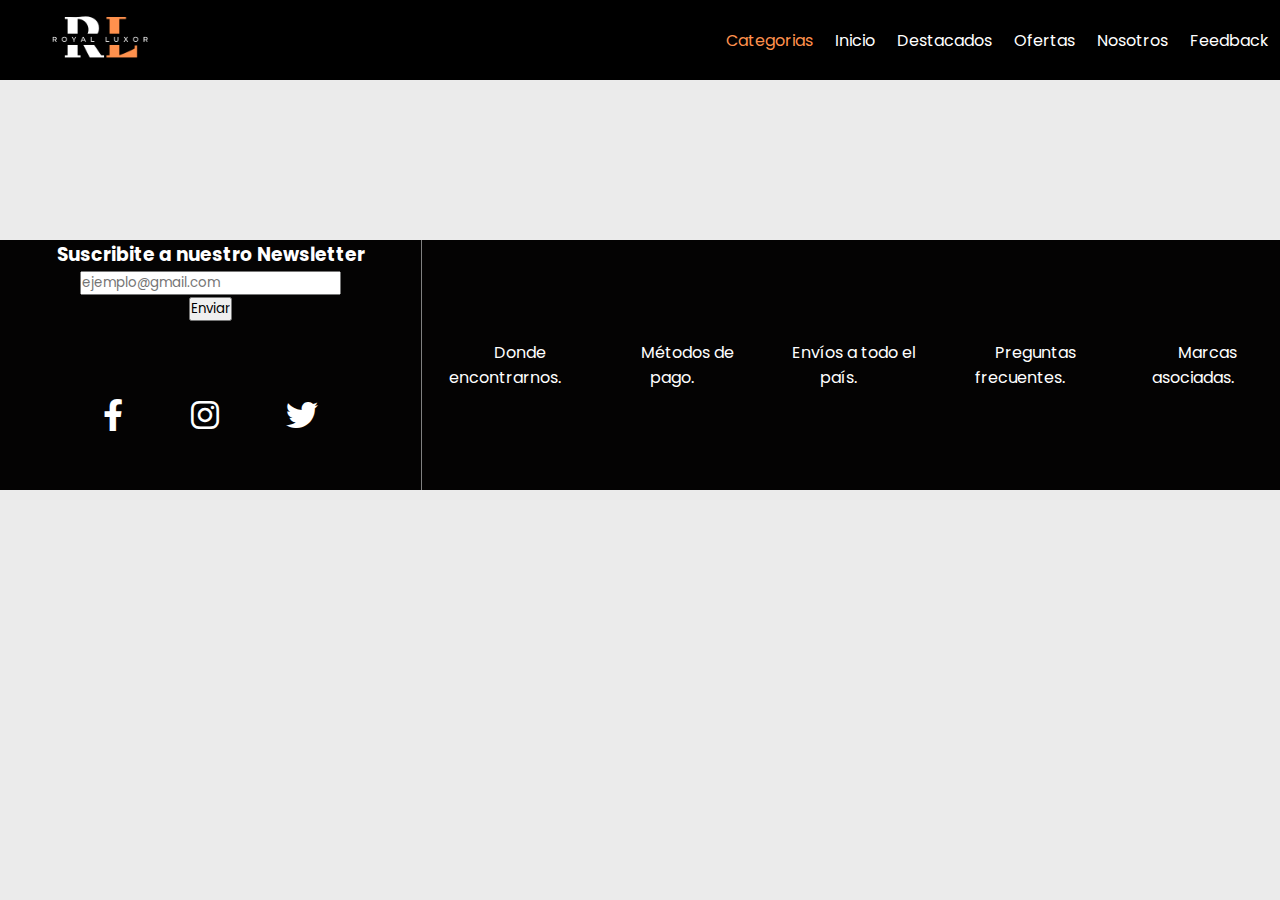
==== secciones/destacados.html @ 0d9951fa "Primer commit" ====
<!DOCTYPE html>
<html lang="en">

<head>
    <meta charset="UTF-8">
    <meta http-equiv="X-UA-Compatible" content="IE=edge">
    <meta name="viewport" content="width=device-width, initial-scale=1.0">
    <title>Document</title>
    <link rel="stylesheet" href="../estilos/style.css">
    <link rel="stylesheet" href="../fontawesome-free-6.1.1-web/css/all.css">
</head>

<body>
    <div class="grid-container">
        <header class="header">
            <figure>
                <img src="../img/logo.png" alt="logoNav">
            </figure>
            <nav>
                <ul>
                    <li>
                        <a class="categorias" href="#">Categorias</a>
                    <li>
                        <a href="../index.html">Inicio</a>
                    </li>
                    <li>
                        <a href="../secciones/destacados.html">Destacados</a>
                    </li>
                    <li>
                        <a href="../secciones/ofertas.html">Ofertas</a>
                    </li>
                    <li>
                        <a href="../secciones/nosotros.html">Nosotros</a>
                    </li>
                    <li>
                        <a href="../secciones/feedback.html">Feedback</a>
                    </li>
                </ul>
            </nav>
        </header>

        <main class="mainDestacados">
            <!-- <div class="containerDestacados">
                <div class="galeriaDestacados">
                    <div class="imagenDestacados1"></div>
                    <div class="imagenDestacados2"></div>
                    <div class="imagenDestacados3"></div>
                    <div class="imagenDestacados4"></div>
                    <div class="imagenDestacados5"></div>
                    <div class="imagenDestacados6"></div>
                    <div class="imagenDestacados7"></div>
                    <div class="imagenDestacados8"></div>
                    <div class="imagenDestacados9"></div>
                </div>
            </div> -->
        </main>

        <footer class="footer">
            <div class="newsletter">
                <h3>Suscribite a nuestro Newsletter</h3>
                <form action="#">
                    <label for="email">
                        <input type="email" placeholder="ejemplo@gmail.com" name="email"><br>
                        <input type="submit" value="Enviar">
                    </label>
                </form>


                <ul class="iconosFooter">
                    <a href=""><i class="fa-brands fa-facebook-f fa-2x"></i></a>
                    <a href=""><i class="fa-brands fa-instagram fa-2x"></i></a>
                    <a href=""><i class="fa-brands fa-twitter fa-2x"></i></a>
                </ul>
            </div>

            <ul>
                <li><a href="../secciones/nosotros.html">Donde encontrarnos.</a></li>
                <li><a href="">Métodos de pago.</a></li>
                <li><a href="">Envíos a todo el país.</a></li>
                <li><a href="">Preguntas frecuentes.</a></li>
                <li><a href="">Marcas asociadas.</a></li>
            </ul>
        </footer>
    </div>

</body>

</html>
---- estilos/style.css ----
@import url('https://fonts.googleapis.com/css2?family=Poppins:wght@200&display=swap');
@import url('https://fonts.googleapis.com/css2?family=Righteous&family=Roboto+Mono:ital,wght@1,100&family=Source+Sans+Pro:wght@300&display=swap');

:root{
    --colorNaranja: rgba(255,145,77,255);
}

*{
    padding: 0;
    margin: 0;
    box-sizing: border-box;
    font-family: 'Poppins', sans-serif;
}

body{
    background-color:#ebebeb;
}

.grid-container{
    display: grid;
    grid-template-columns: 1fr 1fr 1fr; 
    grid-template-rows: 0.4fr auto 0.5fr;
    grid-template-areas: 
    "header header header"
    "main main main"
    "footer footer footer"
    ;
}

/* ------------------- BARRA DE NAVEGACION -------------------*/

.header{
    grid-area: header;
    display: flex;
    justify-content: space-between;
    align-items: center;
    background-color: black;
    height: 80px;
    width: 100%;
    top: 0;
    position: sticky;
}

.header figure img{
    width: 200px;
    height: 200px;
}

.header nav ul{
    display: flex;
    list-style: none;
}

.header nav ul li{
    position: relative;
}

.header nav ul li::before{
    content: "";
    height: 3px;
    width: 0%;
    background: rgba(255,145,77,255);
    position: absolute;
    left: 0;
    bottom: -8px;
    transition: 0.4s ease-out;
}

.header nav ul li:hover::before{
    width: 100%;
}

.header nav ul li a{
    text-decoration: none;
    border: 1px solid black;
    color: white;
    margin: 10px;
}

.header nav ul li .categorias{
    color: var(--colorNaranja);
}

/* ------------------- BODY ------------------- */
/* -----INDEX----- */
.main{
    grid-area: main;
}

.portada{
    background-image: linear-gradient(rgba(255,255,255,0.20), rgba(0,0,0,0.500)), url(../img/portada.jpg);
    width: 100%;
    height: 90vh;
    flex-wrap: nowrap;
    background-position: bottom;
    background-repeat: no-repeat; 
    display: flex;
    flex-direction: column;
    justify-content: center;
    align-items: center;
}

.portada h1{
    display: flex;
    color: white;
    font-family: 'Source Sans Pro', sans-serif;
    font-size: 80px;
}

.portada .textoArriba{
    color: var(--colorNaranja);
}

.portada .textoAbajo{
    color: white;
}

.portada a{
    text-decoration: none;
    color: white;
    text-align: center;
    padding: 5px;
    background-color: rgba(255,145,77,255);
    margin-top: 10px;
    transition: 0.5s;
}
.portada a:hover{
    transform: scale(0.93);
}

.rebajas{
    display: flex;
    justify-content: space-evenly;
    align-items: center;
    width: 100%;
    flex-wrap: wrap;
    padding-top: 3%;
    padding-bottom: 3%;
}

.rebajas > div{
    display: flex;
    flex-direction: column;
    justify-content: center;
    align-items: flex-start;
    background-size: cover;
    background-repeat: no-repeat;
    background-position: center;
    width: 600px;
    height: 300px;
    padding-left: 3%;
    border-style: ridge;
}

.rebajas .cajones{
    background-image: linear-gradient(rgba(255,255,255,0.01), rgba(0,0,0,0.500)), url(../img/cajon.jpg);
    background-size: cover;
}

.rebajas .mesas{
    background-image: linear-gradient(rgba(255,255,255,0.01), rgba(0,0,0,0.500)), url(../img/mesa.webp);
    background-size: cover;
}

.rebajas h2{
    color: white;
    font-family: 'Source Sans Pro', sans-serif;
    font-size: 30px;
}

.rebajas a{
    text-decoration: none;
    font-size: 15px;
    color: white;
    position: bottom;
    padding: 3px;
    background-color: var(--colorNaranja);
    margin-top: 10px;
    transition: 0.5s;
}

.rebajas a:hover{
    transform: scale(0.93);
}

.carruselIngresados{
    padding-top: 20px;
    display: flex;
    justify-content: center;
    flex-flow: wrap;
}

.carruselIngresados > div{
    flex-wrap: wrap;
    width: 300px;
    height: 250px;
    background-size:contain;
    background-repeat: no-repeat;
    background-position: center;
    background-color: white;
    border: 0.5px solid white;
    margin: 5px;
    border-radius: 5px;
    box-shadow: 0px 0px 5px 0.5px ghostwhite;
    padding: 2px;
}

.recienIngresados h2{
    color: gray;
    font-family: 'Source Sans Pro', sans-serif;
    margin-left: 4px;
}

.carruselIngresados .item-carrusel-1{
    background-image: url("../img/carruselRecienIngresados/reloj.jpg");
}

.carruselIngresados .item-carrusel-2{
    background-image: url("../img/carruselRecienIngresados/silla\ minimalista.jpg");
}

.carruselIngresados .item-carrusel-3{
    background-image: url("../img/carruselRecienIngresados/sillon\ individual.jpg");
}

.carruselIngresados .item-carrusel-4{
    background-image: url("../img/carruselRecienIngresados/set\ mesa.webp");
}

/* -----DESTACADOS----- */

.mainDestacados{
    grid-area: main;
}

.containerDestacados{
    width: 100%;
    max-width: 100%;
    margin: auto;
    margin-top: 60px;
    margin-bottom: 60px;
    display: grid;
    grid-template-columns: repeat(3, 1fr);
    grid-template-rows: 500px 500px 500px;
    grid-gap: 20px;
}

.containerDestacados .galeriaDestacados div{
    width: 100%;
    height: 100%;
    background-size:contain;
    background-repeat: no-repeat;
    background-position: center;
}

.imagenDestacados1{
    background-image: url("../img/imagenesDestacados/683765007622_1.png");
}
.imagenDestacados2{
    background-image: url("../img/imagenesDestacados/aparador.jpg");
}
.imagenDestacados3{
    background-image: url("../img/imagenesDestacados/biblioteca.jpg");
}
.imagenDestacados4{
    background-image: url("../img/imagenesDestacados/cajonesMinimalistas.jpg");
}
.imagenDestacados5{
    background-image: url("../img/imagenesDestacados/mesaFlotante.jpg");
}
.imagenDestacados6{
    background-image: url("../img/imagenesDestacados/mesita.jpg");
}
.imagenDestacados7{
    background-image: url("../img/imagenesDestacados/mueblesBlanco.jpg");
}
.imagenDestacados8{
    background-image: url("../img/imagenesDestacados/repisas.jpg");
}
.imagenDestacados9{
    background-image: url("../img/imagenesDestacados/muebleBlancoMinimal.jpg");
}


/* ------------------- FOOTER ------------------- */
.footer{
    grid-area: footer;
    display: flex;
    justify-content: space-between;
    text-align: center;
    width: 100%;
    bottom: 100;
    height: 250px;
    margin-top: 100px;
}

.footer ul{
    display: flex;
    list-style: none;
}

.footer ul li a{
    text-decoration: none;
    padding: 15px;
}

.footer h3{
    color: white;
}

.footer .newsletter{
    display: flex;
    flex-direction: column;
    align-items: center;
    background-color: #040303;
    width: 33%;
    border-right: 1px solid grey;
}

.footer ul{
    display: flex;
    justify-content: start;
    align-items: center;
    list-style: none;
    background-color: #040303;
    width: 67%;
    height: 100%;
}

.footer ul li a{
    text-decoration: none;
    color: white;
}

.footer .iconosFooter {
    padding-top: 5%;
    display: flex;
    justify-content: space-around;
    align-items: center;
}

.footer .iconosFooter i{
    text-decoration: none;
    list-style: none;
    color: white;
}

.footer .iconosFooter i:hover{
    color: var(--colorNaranja);
    transition: 0.5s ease-out;
}

.carruselIngresados > div:hover{
    box-shadow: 0 0 10px rgba(0 , 0, 0, 0.20);
}

/* ------------------- MEDIA QUERIES ------------------- */

@media screen and (max-width:816px) {
    
    .header{
        flex-direction: column;
        align-items: center;
        height: auto;
        position: relative;
    }

    .header nav ul{
        flex-direction: column;
    }

    .header nav ul li{
        display: flex;
        width: 100vw;
    }

    .header figure img{
        width: 190px;
        height: 190px;
    }

    .header nav ul li a{
        padding: 2px;
        background-color:rgba(255,145,77,255);
        width: 100%;
        text-align: center;
        border-radius: 15px;
    }
    .header nav ul li a:active{
        transform: scale(0.97);
    }

    .header nav ul li .categorias{
        background-color: white;
        color: black;
    }

    .portada h1{
        font-size: 60px;
    }

    .rebajas{
        display: flex;
        flex-direction: column;
        align-items: center;
    }

    .rebajas > div{
        width: 400px;
        height: 200px;
    }

    .rebajas h2{
        font-size: 20px;
    }

    .rebajas a{
        font-size: 10px;
    }

    .recienIngresados h2{
        font-size: 25px;
    }

    .carruselIngresados > div{
        padding-bottom: 2px;
        display: flex;
        width: 250px;
        height: 200px;
    }

    .footer{
        flex-direction: column;
        justify-content: center;
        height: auto;
    }

    .footer ul{
        padding-top: 1%;
        flex-direction: column;
        justify-content: center;
        width: 100%;
    }

    .footer ul li{
        display: flex;
    }

    .footer .newsletter{
        padding-top: 1%;
        width: auto;
    }

    .footer .iconosFooter {
        flex-direction: row;
        width: 40%;
        align-items: center;
        padding-top: 2%;
        padding-bottom: 3%;
    }
 }


 @media screen and (max-width:620px) {
     .galeriaDestacados{
        padding-top: 5px;
        width: 100%;
     }

    .galeriaDestacados > div{
        width: 250px;
        height: 250px;
    }
 }


 @media screen and (max-width:480px){
    .portada h1{
        font-size: 40px;
    }

    .rebajas > div{
        width: 350px;
        height: 175px;
    }
}


@media screen and (max-width:417px){
    .portada .textoAbajo{
        text-align: center;
    }
}
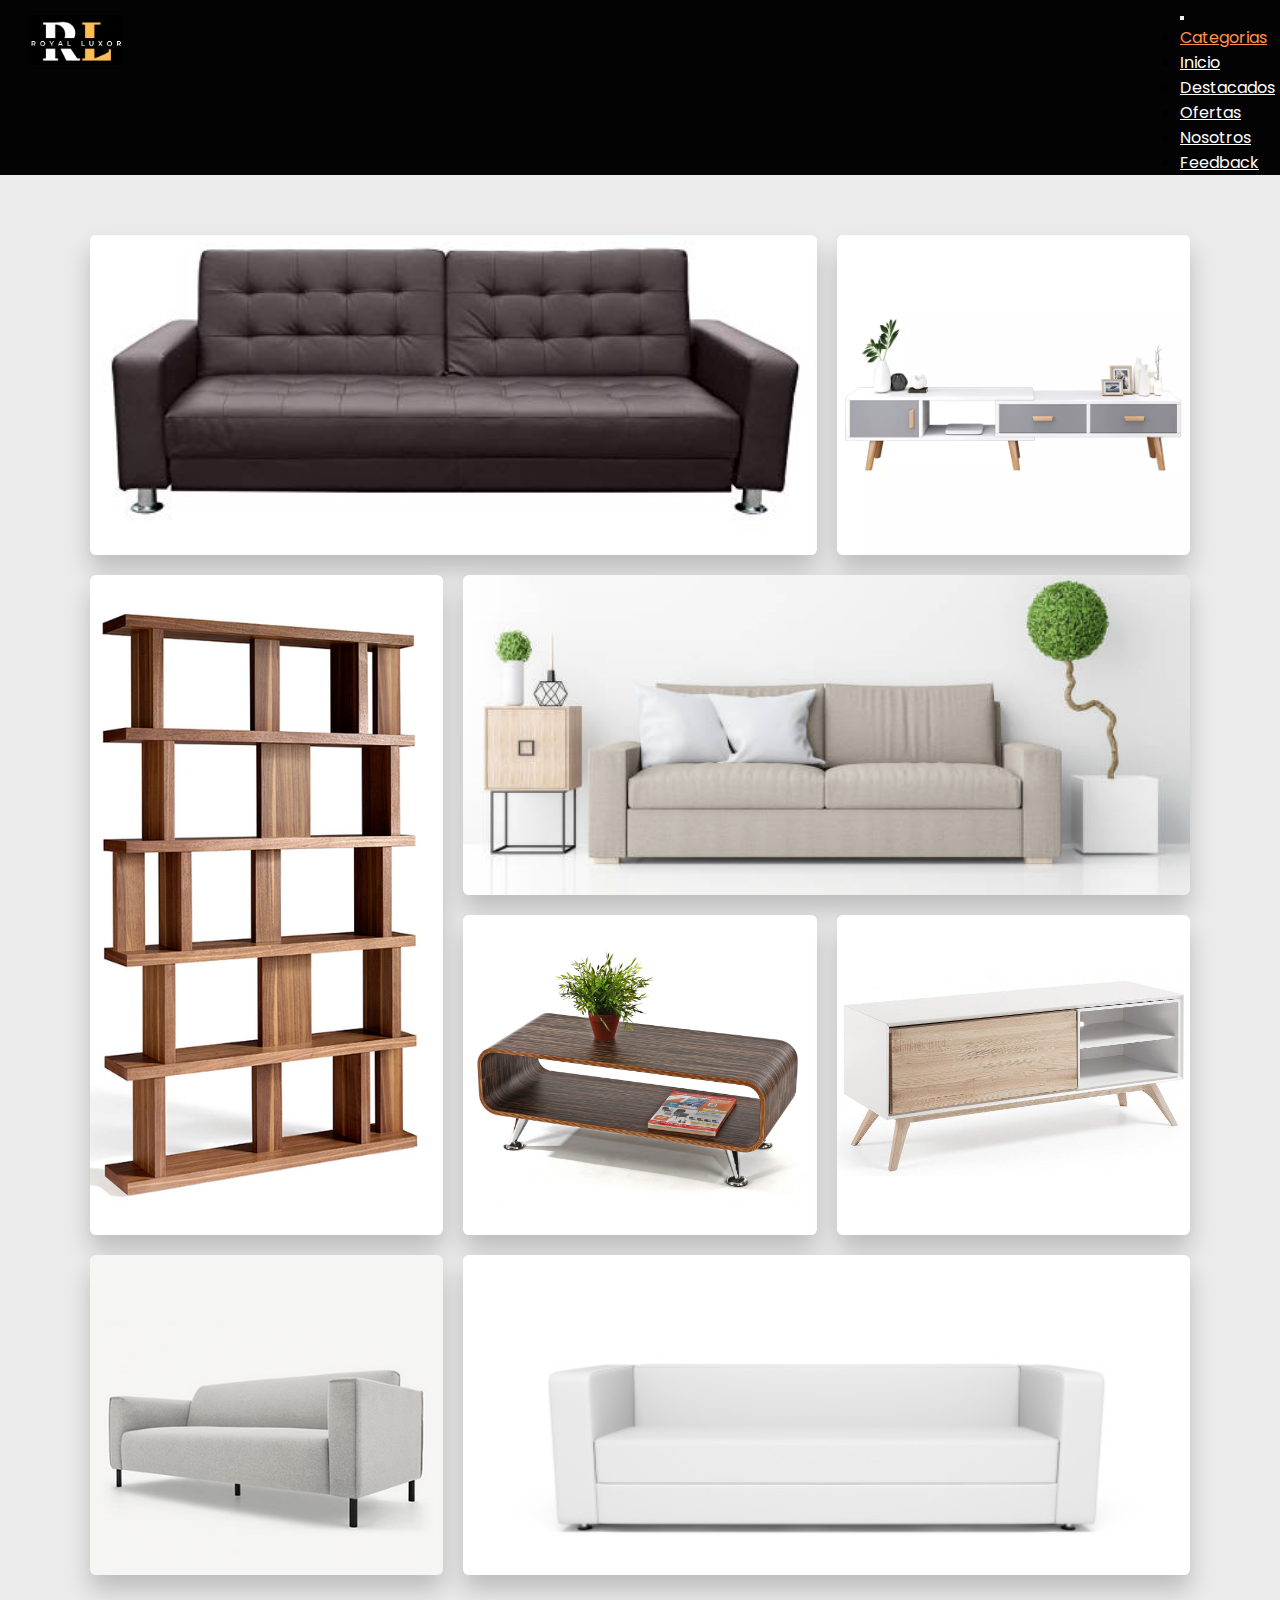
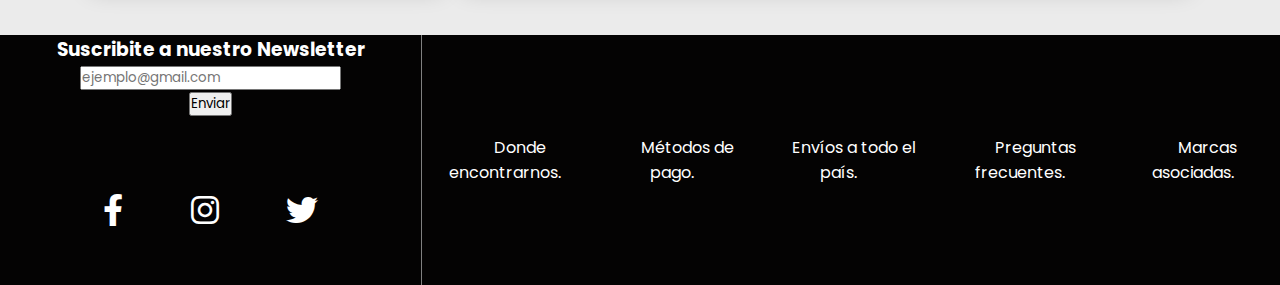
==== commit 315db561: "aplicando boostrap y mas" ====
--- a/secciones/destacados.html
+++ b/secciones/destacados.html
@@ -6,6 +6,7 @@
     <meta http-equiv="X-UA-Compatible" content="IE=edge">
     <meta name="viewport" content="width=device-width, initial-scale=1.0">
     <title>Document</title>
+    <link href="https://cdn.jsdelivr.net/npm/bootstrap@5.2.0-beta1/dist/css/bootstrap.min.css" rel="stylesheet" integrity="sha384-0evHe/X+R7YkIZDRvuzKMRqM+OrBnVFBL6DOitfPri4tjfHxaWutUpFmBp4vmVor" crossorigin="anonymous">
     <link rel="stylesheet" href="../estilos/style.css">
     <link rel="stylesheet" href="../fontawesome-free-6.1.1-web/css/all.css">
 </head>
@@ -13,46 +14,84 @@
 <body>
     <div class="grid-container">
         <header class="header">
-            <figure>
-                <img src="../img/logo.png" alt="logoNav">
-            </figure>
-            <nav>
-                <ul>
-                    <li>
-                        <a class="categorias" href="#">Categorias</a>
-                    <li>
-                        <a href="../index.html">Inicio</a>
-                    </li>
-                    <li>
-                        <a href="../secciones/destacados.html">Destacados</a>
-                    </li>
-                    <li>
-                        <a href="../secciones/ofertas.html">Ofertas</a>
-                    </li>
-                    <li>
-                        <a href="../secciones/nosotros.html">Nosotros</a>
-                    </li>
-                    <li>
-                        <a href="../secciones/feedback.html">Feedback</a>
-                    </li>
-                </ul>
-            </nav>
+            <a href="../index.html">
+                <img src="../img/logoSobreNegro.png" alt="">
+                </a>
+                <nav class="navbar navbar-expand-lg">
+                    <div class="container-fluid">
+                      <button class="navbar-toggler bg-light" id="boton" type="button" data-bs-toggle="collapse" data-bs-target="#navbarNav" aria-controls="navbarNav" aria-expanded="false" aria-label="Toggle navigation">
+                        <span class="navbar-toggler-icon"></span>
+                      </button>
+                      <div class="collapse navbar-collapse" id="navbarNav">
+                        <ul class="navbar-nav">
+                          <li class="nav-item">
+                            <a class="nav-link active" id="link-a-navbar-categorias" aria-current="page" href="#">Categorias</a>
+                          </li>
+                          <li class="nav-item">
+                            <a class="nav-link active" id="link-a-navbar" aria-current="page" href="../index.html">Inicio</a>
+                          </li>
+                          <li class="nav-item">
+                            <a class="nav-link active" id="link-a-navbar" aria-current="page" href="destacados.html">Destacados</a>
+                          </li>
+                          <li class="nav-item">
+                            <a class="nav-link active" id="link-a-navbar" aria-current="page" href="ofertas.html">Ofertas</a>
+                          </li>
+                          <li class="nav-item">
+                            <a class="nav-link active" id="link-a-navbar" aria-current="page" href="nosotros.html">Nosotros</a>
+                          </li>
+                          <li class="nav-item">
+                            <a class="nav-link active" id="link-a-navbar" aria-current="page" href="feedback.html">Feedback</a>
+                          </li>
+                        </ul>
+                      </div>
+                    </div>
+                  </nav>
         </header>
 
         <main class="mainDestacados">
-            <!-- <div class="containerDestacados">
-                <div class="galeriaDestacados">
-                    <div class="imagenDestacados1"></div>
-                    <div class="imagenDestacados2"></div>
-                    <div class="imagenDestacados3"></div>
-                    <div class="imagenDestacados4"></div>
-                    <div class="imagenDestacados5"></div>
-                    <div class="imagenDestacados6"></div>
-                    <div class="imagenDestacados7"></div>
-                    <div class="imagenDestacados8"></div>
-                    <div class="imagenDestacados9"></div>
+            <div class="container-main-destacados">
+                <div class="box-img-destacados">
+                        <figure class="destacados-imagen1">
+                            <img src="../img/galeriaDestacadosGrid/sillon-cuero" alt="img-galeria">
+                        </figure>
                 </div>
-            </div> -->
+                <div class="box-img-destacados">
+                        <figure class="destacados-imagen2">
+                            <img src="../img/galeriaDestacadosGrid/mesa-3-cajones.webp" alt="img-galeria">
+                        </figure>
+                </div>
+                <div class="box-img-destacados">
+                        <figure class="destacados-imagen3">
+                            <img src="../img/galeriaDestacadosGrid/libreria-flotante.jpg" alt="img-galeria">
+                        </figure>
+                </div>
+                <div class="box-img-destacados">
+                        <figure class="destacados-imagen4">
+                            <img class="imagen-living-destacados" src="../img/galeriaDestacadosGrid/set-living.jpg" alt="img-galeria">
+                        </figure>
+                </div>
+                <div class="box-img-destacados">
+                        <figure class="destacados-imagen5">
+                            <img src="../img/galeriaDestacadosGrid/mesita-madera.jpg" alt="img-galeria">
+                        </figure>
+                </div>
+                <div class="box-img-destacados">
+                        <figure class="destacados-imagen6">
+                            <img src="../img/galeriaDestacadosGrid/mesita-minimal.jpg" alt="img-galeria">
+                        </figure>
+                </div>
+                <div class="box-img-destacados">
+                        <figure class="destacados-imagen7">
+                            <img src="../img/galeriaDestacadosGrid/sofa-estilo-minimalista-3-plazas.jpg" alt="img-galeria">
+                        </figure>
+                </div>
+                <div class="box-img-destacados">
+                        <figure class="destacados-imagen8">
+                            <img src="../img/galeriaDestacadosGrid/sofa-blanco" alt="img-galeria">
+                        </figure>
+                </div>
+
+            </div>
         </main>
 
         <footer class="footer">
@@ -83,6 +122,8 @@
         </footer>
     </div>
 
+<script src="https://cdn.jsdelivr.net/npm/bootstrap@5.2.0-beta1/dist/js/bootstrap.bundle.min.js" integrity="sha384-pprn3073KE6tl6bjs2QrFaJGz5/SUsLqktiwsUTF55Jfv3qYSDhgCecCxMW52nD2" crossorigin="anonymous"></script>
+
 </body>
 
 </html>--- a/estilos/style.css
+++ b/estilos/style.css
@@ -1,134 +1,133 @@
 @import url('https://fonts.googleapis.com/css2?family=Poppins:wght@200&display=swap');
 @import url('https://fonts.googleapis.com/css2?family=Righteous&family=Roboto+Mono:ital,wght@1,100&family=Source+Sans+Pro:wght@300&display=swap');
 
-:root{
-    --colorNaranja: rgba(255,145,77,255);
-}
-
-*{
+:root {
+    --colorNaranja: rgba(255, 145, 77, 255);
+    --colorNegro: #040303;
+}
+
+* {
     padding: 0;
     margin: 0;
     box-sizing: border-box;
     font-family: 'Poppins', sans-serif;
 }
 
-body{
-    background-color:#ebebeb;
-}
-
-.grid-container{
+body {
+    background-color: #ebebeb;
+}
+
+.grid-container {
     display: grid;
-    grid-template-columns: 1fr 1fr 1fr; 
+    grid-template-columns: 1fr 1fr 1fr;
     grid-template-rows: 0.4fr auto 0.5fr;
-    grid-template-areas: 
-    "header header header"
-    "main main main"
-    "footer footer footer"
+    grid-template-areas:
+        "header header header"
+        "main main main"
+        "footer footer footer"
     ;
 }
 
-/* ------------------- BARRA DE NAVEGACION -------------------*/
-
-.header{
+/* ----------------------------------------------------- BARRA DE NAVEGACION -----------------------------------------------------*/
+.header {
     grid-area: header;
+    background-color: var(--colorNegro);
     display: flex;
     justify-content: space-between;
-    align-items: center;
-    background-color: black;
-    height: 80px;
-    width: 100%;
-    top: 0;
-    position: sticky;
-}
-
-.header figure img{
-    width: 200px;
-    height: 200px;
-}
-
-.header nav ul{
-    display: flex;
-    list-style: none;
-}
-
-.header nav ul li{
+}
+
+.navbar-nav li a {
+    margin-right: 5px;
+    font-family: 'Poppins', sans-serif;
+}
+
+.header img {
+    width: 93px;
+    height: 50px;
+    margin: 15px 30px;
+}
+
+#link-a-navbar {
+    color: white;
+}
+
+#link-a-navbar-categorias {
+    color: var(--colorNaranja);
+}
+
+.header nav ul li {
     position: relative;
 }
 
-.header nav ul li::before{
+.header nav ul li a::before {
     content: "";
-    height: 3px;
+    height: 2px;
     width: 0%;
-    background: rgba(255,145,77,255);
+    background: rgba(255, 145, 77, 255);
     position: absolute;
     left: 0;
-    bottom: -8px;
-    transition: 0.4s ease-out;
-}
-
-.header nav ul li:hover::before{
-    width: 100%;
-}
-
-.header nav ul li a{
-    text-decoration: none;
-    border: 1px solid black;
-    color: white;
-    margin: 10px;
-}
-
-.header nav ul li .categorias{
-    color: var(--colorNaranja);
-}
-
-/* ------------------- BODY ------------------- */
-/* -----INDEX----- */
-.main{
+    bottom: -3px;
+    transition: 0.2s ease-out;
+}
+
+.header nav ul li a:hover::before {
+    width: 100%;
+}
+
+/* ----------------------------------------------------------- BODY ----------------------------------------------------------- */
+/* ------------------------INDEX------------------------ */
+.main {
     grid-area: main;
 }
 
-.portada{
-    background-image: linear-gradient(rgba(255,255,255,0.20), rgba(0,0,0,0.500)), url(../img/portada.jpg);
+.portada {
+    background-image: linear-gradient(rgba(255, 255, 255, 0.20), rgba(0, 0, 0, 0.500)), url(../img/portada.jpg);
     width: 100%;
     height: 90vh;
     flex-wrap: nowrap;
     background-position: bottom;
-    background-repeat: no-repeat; 
+    background-repeat: no-repeat;
     display: flex;
     flex-direction: column;
     justify-content: center;
     align-items: center;
 }
 
-.portada h1{
+.portada h1 {
     display: flex;
     color: white;
     font-family: 'Source Sans Pro', sans-serif;
+    font-weight: 900;
     font-size: 80px;
 }
 
-.portada .textoArriba{
+.portada .textoArriba {
     color: var(--colorNaranja);
-}
-
-.portada .textoAbajo{
-    color: white;
-}
-
-.portada a{
+    margin-bottom: -10px;
+    font-weight: bold;
+}
+
+.portada .textoAbajo {
+    color: white;
+    font-weight: bold;
+}
+
+.portada a {
     text-decoration: none;
     color: white;
     text-align: center;
-    padding: 5px;
-    background-color: rgba(255,145,77,255);
+    padding: 8px;
+    background-color: var(--colorNaranja);
     margin-top: 10px;
     transition: 0.5s;
-}
-.portada a:hover{
+    font-weight: bold;
+}
+
+.portada a:hover {
     transform: scale(0.93);
 }
 
-.rebajas{
+.rebajas {
     display: flex;
     justify-content: space-evenly;
     align-items: center;
@@ -138,7 +137,7 @@
     padding-bottom: 3%;
 }
 
-.rebajas > div{
+.rebajas>div {
     display: flex;
     flex-direction: column;
     justify-content: center;
@@ -152,138 +151,240 @@
     border-style: ridge;
 }
 
-.rebajas .cajones{
-    background-image: linear-gradient(rgba(255,255,255,0.01), rgba(0,0,0,0.500)), url(../img/cajon.jpg);
+.rebajas .cajones {
+    background-image: linear-gradient(rgba(255, 255, 255, 0.01), rgba(0, 0, 0, 0.500)), url(../img/cajon.jpg);
     background-size: cover;
 }
 
-.rebajas .mesas{
-    background-image: linear-gradient(rgba(255,255,255,0.01), rgba(0,0,0,0.500)), url(../img/mesa.webp);
+.rebajas .mesas {
+    background-image: linear-gradient(rgba(255, 255, 255, 0.01), rgba(0, 0, 0, 0.500)), url(../img/mesa.webp);
     background-size: cover;
 }
 
-.rebajas h2{
+.rebajas h2 {
     color: white;
     font-family: 'Source Sans Pro', sans-serif;
     font-size: 30px;
-}
-
-.rebajas a{
+    font-weight: 600;
+}
+
+.rebajas a {
     text-decoration: none;
     font-size: 15px;
+    font-weight: 600;
     color: white;
     position: bottom;
-    padding: 3px;
+    padding: 8px;
     background-color: var(--colorNaranja);
-    margin-top: 10px;
+    margin-top: 1px;
     transition: 0.5s;
 }
 
-.rebajas a:hover{
+.rebajas a:hover {
     transform: scale(0.93);
 }
 
-.carruselIngresados{
-    padding-top: 20px;
-    display: flex;
+.carrusel-index {
+    padding: 0px 25px;
+    width: 100%;
+    height: auto;
+    overflow: hidden;
+}
+
+.carrusel-index p {
+    background-color: white;
+    color: gray;
+    text-align: center;
+    margin-top: 12px;
+}
+
+.descripcion-carrusel{
+    background-color: white;
+    width: 95%;
+    border-top: 1px solid rgba(51, 51, 51, .1);
+}
+
+.carrusel-index a {
+    text-decoration: none;
+    color: white;
+    text-align: center;
+    background-color: var(--colorNaranja);
+    display: flex;
+    flex-direction: column;
     justify-content: center;
-    flex-flow: wrap;
-}
-
-.carruselIngresados > div{
-    flex-wrap: wrap;
+}
+
+.carrusel-index ul {
+    display: flex;
+    animation: velocidad-carrusel-index 60s infinite alternate linear;
+    width: 400%;
+}
+
+.carrusel-index li {
+    width: 50%;
+    list-style: none;
+}
+
+.carrusel-index img {
     width: 300px;
-    height: 250px;
-    background-size:contain;
-    background-repeat: no-repeat;
-    background-position: center;
-    background-color: white;
-    border: 0.5px solid white;
-    margin: 5px;
-    border-radius: 5px;
-    box-shadow: 0px 0px 5px 0.5px ghostwhite;
-    padding: 2px;
-}
-
-.recienIngresados h2{
-    color: gray;
-    font-family: 'Source Sans Pro', sans-serif;
-    margin-left: 4px;
-}
-
-.carruselIngresados .item-carrusel-1{
-    background-image: url("../img/carruselRecienIngresados/reloj.jpg");
-}
-
-.carruselIngresados .item-carrusel-2{
-    background-image: url("../img/carruselRecienIngresados/silla\ minimalista.jpg");
-}
-
-.carruselIngresados .item-carrusel-3{
-    background-image: url("../img/carruselRecienIngresados/sillon\ individual.jpg");
-}
-
-.carruselIngresados .item-carrusel-4{
-    background-image: url("../img/carruselRecienIngresados/set\ mesa.webp");
-}
-
-/* -----DESTACADOS----- */
-
-.mainDestacados{
+    height: 300px;
+    display: block;
+    cursor: pointer;
+    margin-right: 15px;
+}
+
+@keyframes velocidad-carrusel-index {
+    0% {
+        margin-left: 0%;
+    }
+
+    10% {
+        margin-left: -10%;
+    }
+
+    20% {
+        margin-left: -20%;
+    }
+
+    40% {
+        margin-left: -40%;
+    }
+
+    50% {
+        margin-left: -50%;
+    }
+
+    70% {
+        margin-left: -70%;
+    }
+
+    90% {
+        margin-left: -90%;
+    }
+
+    100% {
+        margin-left: -100%;
+    }
+}
+
+
+/* ------------------------DESTACADOS------------------------ */
+
+.mainDestacados {
     grid-area: main;
 }
 
-.containerDestacados{
-    width: 100%;
-    max-width: 100%;
-    margin: auto;
+.container-main-destacados {
+    width: 100%;
+    max-width: 1100px;
+    margin:auto;
     margin-top: 60px;
     margin-bottom: 60px;
     display: grid;
     grid-template-columns: repeat(3, 1fr);
-    grid-template-rows: 500px 500px 500px;
+    grid-template-rows: repeat(4, 320px);
     grid-gap: 20px;
 }
 
-.containerDestacados .galeriaDestacados div{
+.container-main-destacados .box-img-destacados figure {
     width: 100%;
     height: 100%;
-    background-size:contain;
-    background-repeat: no-repeat;
-    background-position: center;
-}
-
-.imagenDestacados1{
-    background-image: url("../img/imagenesDestacados/683765007622_1.png");
-}
-.imagenDestacados2{
-    background-image: url("../img/imagenesDestacados/aparador.jpg");
-}
-.imagenDestacados3{
-    background-image: url("../img/imagenesDestacados/biblioteca.jpg");
-}
-.imagenDestacados4{
-    background-image: url("../img/imagenesDestacados/cajonesMinimalistas.jpg");
-}
-.imagenDestacados5{
-    background-image: url("../img/imagenesDestacados/mesaFlotante.jpg");
-}
-.imagenDestacados6{
-    background-image: url("../img/imagenesDestacados/mesita.jpg");
-}
-.imagenDestacados7{
-    background-image: url("../img/imagenesDestacados/mueblesBlanco.jpg");
-}
-.imagenDestacados8{
-    background-image: url("../img/imagenesDestacados/repisas.jpg");
-}
-.imagenDestacados9{
-    background-image: url("../img/imagenesDestacados/muebleBlancoMinimal.jpg");
+    cursor: pointer;
+    overflow: hidden;
+    border-radius: 6px;
+    box-shadow: 0px 15px 25px rgba(0, 0, 0, 0.20);
+    position: relative;
+    cursor: pointer;
+    overflow: hidden;
+}
+
+.container-main-destacados .box-img-destacados img {
+    width: 100%;
+    height: 100%;
+    object-fit: cover;
+}
+
+.box-img-destacados>figure::before {
+    content: "";
+    position: absolute;
+    top: 0;
+    bottom: 0;
+    left: 0;
+    right: 0;
+    background-color: rgba(0, 0, 0, 0.80);
+    transform: scaleX(0);
+    transition: transform .4s;
+}
+
+.box-img-destacados>figure:hover::before {
+    transform: scaleX(1);
+    content: "";
+    color: white;
+    font-family: 'Poppins', sans-serif;
+    font-weight: bolder;
+    text-shadow: 10px;
+    text-align: center;
+    display: flex;
+    padding: 0 1rem;
+    flex-direction: column;
+    justify-content: center;
+}
+
+.box-img-destacados>.destacados-imagen1:hover::before {
+    content: "Sillon @Royal, cubierto de cuero 100% sintetico. Su confortabilidad y comodidad, ofrecen una experiencia unica.";
+}
+
+.box-img-destacados>.destacados-imagen2:hover::before {
+    content: "Aparador pequeño, originalmente diseñado para habitaciones o salas de estar.";
+}
+
+.box-img-destacados>.destacados-imagen3:hover::before {
+    content: "Biblioteca de madera, ideal para salas con diseño minimalista.";
+}
+
+.box-img-destacados>.destacados-imagen4:hover::before {
+    content: "Set de living completo, listo para darle a tu casa un toque sobrio y elegante. ";
+}
+
+.box-img-destacados>.destacados-imagen5:hover::before {
+    content: "Mesa ratona @Bambú, pensada para todo tipo de usos y ambientes.";
+}
+
+.box-img-destacados>.destacados-imagen6:hover::before {
+    content: "Aparador @Natural, diseñado artesanalmente y con elementos 100% reciclados.";
+}
+
+.box-img-destacados>.destacados-imagen7:hover::before {
+    content: "Sillon gama @Nova. Posee un tapizado que te brinda máxima durabilidad, resistencia y es muy agradable al tacto.";
+}
+
+.box-img-destacados>.destacados-imagen8:hover::before {
+    content: "Sofá de oficina, fabricado con materiales nobles y de alta resistencia, permiten un uso intensivo diario sin problemas.";
+}
+
+.container-main-destacados .box-img-destacados:nth-child(1) {
+    grid-column-start: span 2;
+}
+
+.container-main-destacados .box-img-destacados:nth-child(3) {
+    grid-row-start: span 2;
+}
+
+.container-main-destacados .box-img-destacados:nth-child(4) {
+    grid-column-start: span 2;
+}
+
+.container-main-destacados .box-img-destacados:nth-child(8) {
+    grid-column-start: span 2;
+}
+
+.container-main-destacados .box-img-destacados .imagen-living-destacados {
+    object-position: bottom;
 }
 
 
 /* ------------------- FOOTER ------------------- */
-.footer{
+.footer {
     grid-area: footer;
     display: flex;
     justify-content: space-between;
@@ -291,43 +392,42 @@
     width: 100%;
     bottom: 100;
     height: 250px;
-    margin-top: 100px;
-}
-
-.footer ul{
+}
+
+.footer ul {
     display: flex;
     list-style: none;
 }
 
-.footer ul li a{
+.footer ul li a {
     text-decoration: none;
     padding: 15px;
 }
 
-.footer h3{
-    color: white;
-}
-
-.footer .newsletter{
+.footer h3 {
+    color: white;
+}
+
+.footer .newsletter {
     display: flex;
     flex-direction: column;
     align-items: center;
-    background-color: #040303;
+    background-color: var(--colorNegro);
     width: 33%;
     border-right: 1px solid grey;
 }
 
-.footer ul{
+.footer ul {
     display: flex;
     justify-content: start;
     align-items: center;
     list-style: none;
-    background-color: #040303;
+    background-color: var(--colorNegro);
     width: 67%;
     height: 100%;
 }
 
-.footer ul li a{
+.footer ul li a {
     text-decoration: none;
     color: white;
 }
@@ -339,114 +439,205 @@
     align-items: center;
 }
 
-.footer .iconosFooter i{
+.footer .iconosFooter i {
     text-decoration: none;
     list-style: none;
     color: white;
 }
 
-.footer .iconosFooter i:hover{
+.footer .iconosFooter i:hover {
     color: var(--colorNaranja);
     transition: 0.5s ease-out;
 }
 
-.carruselIngresados > div:hover{
-    box-shadow: 0 0 10px rgba(0 , 0, 0, 0.20);
+.carruselIngresados>div:hover {
+    box-shadow: 0 0 10px rgba(0, 0, 0, 0.20);
 }
 
 /* ------------------- MEDIA QUERIES ------------------- */
 
-@media screen and (max-width:816px) {
-    
-    .header{
+@media screen and (max-width:991px) {
+    .header {
         flex-direction: column;
         align-items: center;
         height: auto;
         position: relative;
     }
 
-    .header nav ul{
+    .header nav ul {
         flex-direction: column;
     }
 
-    .header nav ul li{
+    .header nav ul li {
         display: flex;
         width: 100vw;
     }
 
-    .header figure img{
+    .header nav ul li {
+        margin-top: 4px;
+    }
+
+    .header figure img {
         width: 190px;
         height: 190px;
     }
 
-    .header nav ul li a{
-        padding: 2px;
-        background-color:rgba(255,145,77,255);
+    .header nav ul li a {
+        padding: 5px;
+        background-color: rgba(255, 145, 77, 255);
         width: 100%;
         text-align: center;
-        border-radius: 15px;
-    }
-    .header nav ul li a:active{
+    }
+
+    .header nav ul li a:active {
         transform: scale(0.97);
     }
 
-    .header nav ul li .categorias{
+    .header nav ul li #link-a-navbar-categorias {
         background-color: white;
         color: black;
     }
-
-    .portada h1{
+}
+
+@media screen and (max-width:1310px) {
+    .descripcion-carrusel {
+        width: 95%;
+    }
+}
+
+@media screen and (max-width:1138px){
+    .container-main-destacados {
+        grid-template-columns: repeat(2, 1fr);
+        grid-template-rows: repeat(4, 320px);
+    }
+
+
+    .container-main-destacados .box-img-destacados:nth-child(1) {
+        grid-column-start: span 1;
+    }
+    
+    .container-main-destacados .box-img-destacados:nth-child(3) {
+        grid-row-start: span 1;
+    }
+    
+    .container-main-destacados .box-img-destacados:nth-child(4) {
+        grid-column-start: span 1;
+    }
+    
+    .container-main-destacados .box-img-destacados:nth-child(8) {
+        grid-column-start: span 1;
+    }
+    
+    .container-main-destacados .box-img-destacados .imagen-living-destacados {
+        object-position: bottom;
+    }
+}
+
+@media screen and (max-width:816px) {
+
+    .header {
+        flex-direction: column;
+        align-items: center;
+        height: auto;
+        position: relative;
+    }
+
+    .header nav ul {
+        flex-direction: column;
+    }
+
+    .header nav ul li {
+        display: flex;
+        width: 100vw;
+    }
+
+    .header nav ul li {
+        margin-top: 4px;
+    }
+
+    .header figure img {
+        width: 190px;
+        height: 190px;
+    }
+
+    .header nav ul li a {
+        padding: 5px;
+        background-color: rgba(255, 145, 77, 255);
+        width: 100%;
+        text-align: center;
+    }
+
+    .header nav ul li a:active {
+        transform: scale(0.97);
+    }
+
+    .header nav ul li #link-a-navbar-categorias {
+        background-color: white;
+        color: black;
+    }
+
+    .portada h1 {
         font-size: 60px;
     }
 
-    .rebajas{
+    .rebajas {
         display: flex;
         flex-direction: column;
         align-items: center;
     }
 
-    .rebajas > div{
+    .rebajas>div {
         width: 400px;
         height: 200px;
     }
 
-    .rebajas h2{
+    .rebajas h2 {
         font-size: 20px;
     }
 
-    .rebajas a{
+    .rebajas a {
         font-size: 10px;
     }
 
-    .recienIngresados h2{
+    .recienIngresados h2 {
         font-size: 25px;
     }
 
-    .carruselIngresados > div{
-        padding-bottom: 2px;
-        display: flex;
-        width: 250px;
+    .carrusel-index img {
+        width: 200px;
         height: 200px;
     }
 
-    .footer{
+    .descripcion-carrusel {
+        width: 93%;
+    }
+
+    .carrusel-index p {
+        font-size: 15px;
+    }
+
+    .carrusel-index ul {
+        animation: velocidad-carrusel-index 30s infinite alternate linear;
+    }
+
+    .footer {
         flex-direction: column;
         justify-content: center;
         height: auto;
     }
 
-    .footer ul{
+    .footer ul {
         padding-top: 1%;
         flex-direction: column;
         justify-content: center;
         width: 100%;
     }
 
-    .footer ul li{
+    .footer ul li {
         display: flex;
     }
 
-    .footer .newsletter{
+    .footer .newsletter {
         padding-top: 1%;
         width: auto;
     }
@@ -458,39 +649,35 @@
         padding-top: 2%;
         padding-bottom: 3%;
     }
- }
-
-
- @media screen and (max-width:620px) {
-     .galeriaDestacados{
+}
+
+@media screen and (max-width:620px) {
+    .galeriaDestacados {
         padding-top: 5px;
         width: 100%;
-     }
-
-    .galeriaDestacados > div{
+    }
+
+    .galeriaDestacados>div {
         width: 250px;
         height: 250px;
     }
- }
-
-
- @media screen and (max-width:480px){
-    .portada h1{
+}
+
+
+@media screen and (max-width:480px) {
+    .portada h1 {
         font-size: 40px;
     }
 
-    .rebajas > div{
+    .rebajas>div {
         width: 350px;
         height: 175px;
     }
 }
 
 
-@media screen and (max-width:417px){
-    .portada .textoAbajo{
+@media screen and (max-width:417px) {
+    .portada .textoAbajo {
         text-align: center;
     }
-}
-
-
-
+}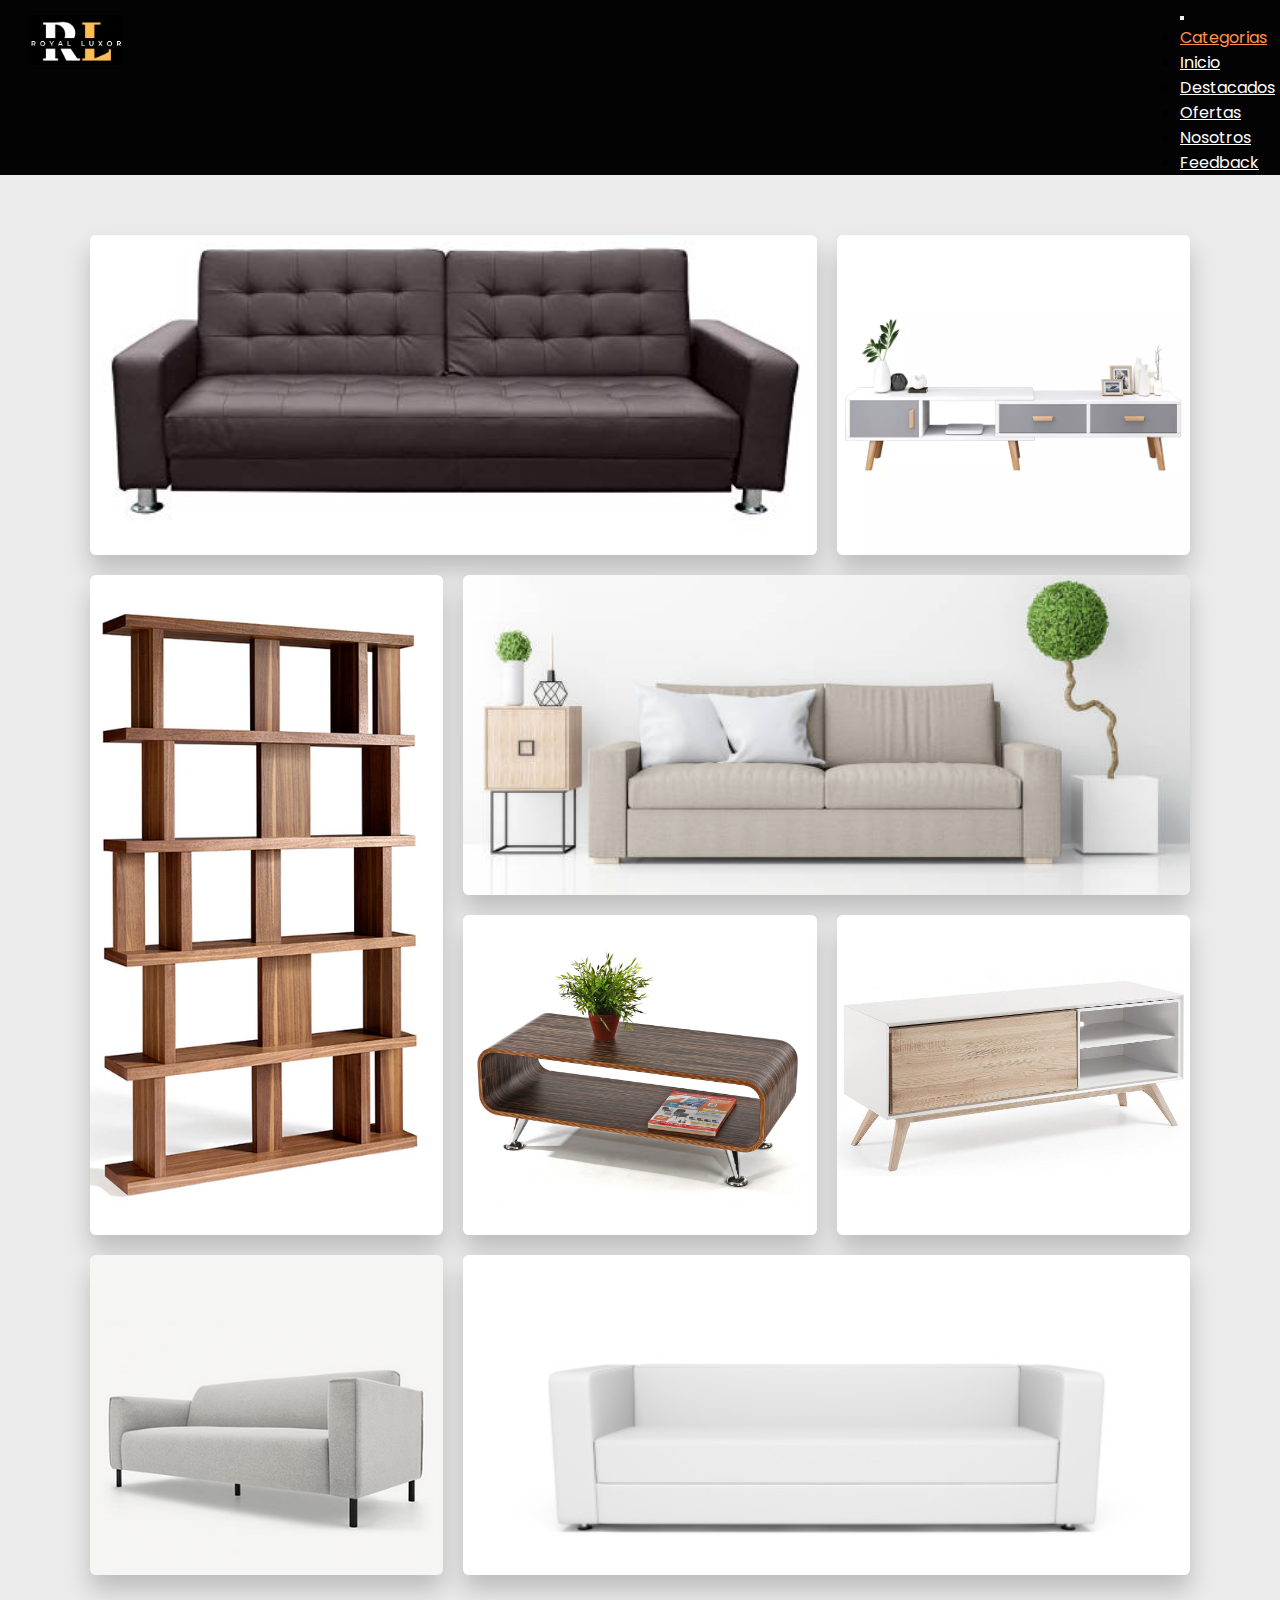
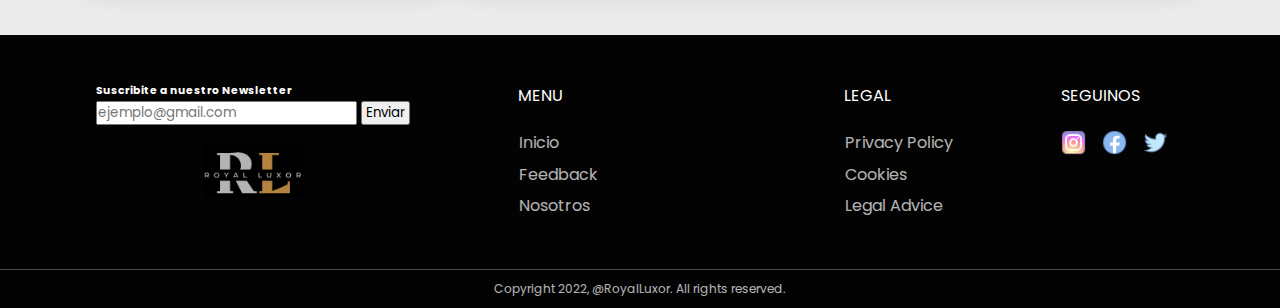
==== commit 7b0ff4f5: "Pre-entrega-2" ====
--- a/secciones/destacados.html
+++ b/secciones/destacados.html
@@ -5,17 +5,18 @@
     <meta charset="UTF-8">
     <meta http-equiv="X-UA-Compatible" content="IE=edge">
     <meta name="viewport" content="width=device-width, initial-scale=1.0">
-    <title>Document</title>
+    <title>Royal Luxor</title>
     <link href="https://cdn.jsdelivr.net/npm/bootstrap@5.2.0-beta1/dist/css/bootstrap.min.css" rel="stylesheet" integrity="sha384-0evHe/X+R7YkIZDRvuzKMRqM+OrBnVFBL6DOitfPri4tjfHxaWutUpFmBp4vmVor" crossorigin="anonymous">
     <link rel="stylesheet" href="../estilos/style.css">
     <link rel="stylesheet" href="../fontawesome-free-6.1.1-web/css/all.css">
+    <link rel="shortcut icon" href="../img/favicon/favicon.png">
 </head>
 
 <body>
     <div class="grid-container">
         <header class="header">
             <a href="../index.html">
-                <img src="../img/logoSobreNegro.png" alt="">
+                <img src="../img/Logos/logoSobreNegro.png" alt="">
                 </a>
                 <nav class="navbar navbar-expand-lg">
                     <div class="container-fluid">
@@ -52,7 +53,7 @@
             <div class="container-main-destacados">
                 <div class="box-img-destacados">
                         <figure class="destacados-imagen1">
-                            <img src="../img/galeriaDestacadosGrid/sillon-cuero" alt="img-galeria">
+                            <img src="../img/galeriaDestacadosGrid/sillon-cuero" class="imagen-sillon-destacados"alt="img-galeria">
                         </figure>
                 </div>
                 <div class="box-img-destacados">
@@ -94,32 +95,46 @@
             </div>
         </main>
 
-        <footer class="footer">
-            <div class="newsletter">
-                <h3>Suscribite a nuestro Newsletter</h3>
-                <form action="#">
+        <footer>
+          <div class="footer-container">
+              <div class="footer-content-container">
+                  <form action="#">
+                      <h6>Suscribite a nuestro Newsletter</h4>
                     <label for="email">
-                        <input type="email" placeholder="ejemplo@gmail.com" name="email"><br>
-                        <input type="submit" value="Enviar">
+                        <input type="email" placeholder="ejemplo@gmail.com" name="email">
+                        <input type="submit" value="Enviar" class="boton-newsletter">
                     </label>
                 </form>
-
-
-                <ul class="iconosFooter">
-                    <a href=""><i class="fa-brands fa-facebook-f fa-2x"></i></a>
-                    <a href=""><i class="fa-brands fa-instagram fa-2x"></i></a>
-                    <a href=""><i class="fa-brands fa-twitter fa-2x"></i></a>
-                </ul>
-            </div>
-
-            <ul>
-                <li><a href="../secciones/nosotros.html">Donde encontrarnos.</a></li>
-                <li><a href="">Métodos de pago.</a></li>
-                <li><a href="">Envíos a todo el país.</a></li>
-                <li><a href="">Preguntas frecuentes.</a></li>
-                <li><a href="">Marcas asociadas.</a></li>
-            </ul>
-        </footer>
+                <img src="../img/Logos/logoSobreNegro.png" alt="">
+              </div>
+              <div class="footer-menus">
+                  <div class="footer-content-container">
+                      <span class="menu-titulo-footer">menu</span>
+                      <a href="" class="menu-item-footer">Inicio</a>
+                      <a href="" class="menu-item-footer">Feedback</a>
+                      <a href="" class="menu-item-footer">Nosotros</a>
+                  </div>
+                  <div class="footer-content-container">
+                      <span class="menu-titulo-footer">legal</span>
+                      <a href="" class="menu-item-footer">Privacy Policy</a>
+                      <a href="" class="menu-item-footer">Cookies</a>
+                      <a href="" class="menu-item-footer">Legal Advice</a>
+                  </div>
+              </div>
+              
+              <div class="footer-content-container">
+                  <span class="menu-titulo-footer">Seguinos</span>
+                  <div class="social-container-footer">
+                      <a href="" class="social-link-footer"></a>
+                      <a href="" class="social-link-footer"></a>
+                      <a href="" class="social-link-footer"></a>
+                  </div>
+              </div>
+          </div>
+          <div class="copyright-container">
+              <span class="copyright-footer-contenido">Copyright 2022, @RoyalLuxor. All rights reserved.</span>
+          </div>
+      </footer>
     </div>
 
 <script src="https://cdn.jsdelivr.net/npm/bootstrap@5.2.0-beta1/dist/js/bootstrap.bundle.min.js" integrity="sha384-pprn3073KE6tl6bjs2QrFaJGz5/SUsLqktiwsUTF55Jfv3qYSDhgCecCxMW52nD2" crossorigin="anonymous"></script>
--- a/estilos/style.css
+++ b/estilos/style.css
@@ -28,7 +28,7 @@
     ;
 }
 
-/* ----------------------------------------------------- BARRA DE NAVEGACION -----------------------------------------------------*/
+/* ----------------------------------------------------- HEADER -----------------------------------------------------*/
 .header {
     grid-area: header;
     background-color: var(--colorNegro);
@@ -75,13 +75,14 @@
 }
 
 /* ----------------------------------------------------------- BODY ----------------------------------------------------------- */
+
 /* ------------------------INDEX------------------------ */
 .main {
     grid-area: main;
 }
 
 .portada {
-    background-image: linear-gradient(rgba(255, 255, 255, 0.20), rgba(0, 0, 0, 0.500)), url(../img/portada.jpg);
+    background-image: linear-gradient(rgba(255, 255, 255, 0.20), rgba(0, 0, 0, 0.500)), url(../img/Portada/portada.jpg);
     width: 100%;
     height: 90vh;
     flex-wrap: nowrap;
@@ -152,12 +153,12 @@
 }
 
 .rebajas .cajones {
-    background-image: linear-gradient(rgba(255, 255, 255, 0.01), rgba(0, 0, 0, 0.500)), url(../img/cajon.jpg);
+    background-image: linear-gradient(rgba(255, 255, 255, 0.01), rgba(0, 0, 0, 0.500)), url(../img/Rebajas/cajon.jpg);
     background-size: cover;
 }
 
 .rebajas .mesas {
-    background-image: linear-gradient(rgba(255, 255, 255, 0.01), rgba(0, 0, 0, 0.500)), url(../img/mesa.webp);
+    background-image: linear-gradient(rgba(255, 255, 255, 0.01), rgba(0, 0, 0, 0.500)), url(../img/Rebajas/mesa.webp);
     background-size: cover;
 }
 
@@ -182,6 +183,59 @@
 
 .rebajas a:hover {
     transform: scale(0.93);
+}
+
+.div-boton-ingresados{
+    margin: auto;
+    display: flex;
+    flex-direction: column;
+    justify-content: center;
+}
+
+.div-boton-ingresados > button{
+    font-size: 1.5rem;
+}
+
+.button{
+    position:relative;
+    padding:1em 1.5em;
+    border:none;
+    background-color:transparent;
+    cursor:pointer;
+    outline:0;
+    font-size:18px;
+    margin:1em .8em
+}
+
+.button.type1{
+    color:#566473
+}
+
+.button.type1.type1::after,.button.type1.type1::before{
+    content:"";
+    display:block;
+    position:absolute;
+    width:20%;
+    height:20%;
+    border:2px solid;
+    transition:all .6s ease;
+    border-radius:2px
+}
+
+.button.type1.type1::after{
+    bottom:0;
+    right:0;
+    border-color:transparent #566473 #566473 transparent;
+}
+
+.button.type1.type1::before{
+    top:0;
+    left:0;
+    border-color:#566473 transparent transparent #566473;
+}
+.button.type1.type1:hover:after,.button.type1.type1:hover:before{
+    width:100%;
+    height:100%
 }
 
 .carrusel-index {
@@ -233,6 +287,7 @@
     margin-right: 15px;
 }
 
+
 @keyframes velocidad-carrusel-index {
     0% {
         margin-left: 0%;
@@ -268,7 +323,7 @@
 }
 
 
-/* ------------------------DESTACADOS------------------------ */
+/* --------------------------------DESTACADOS------------------------------- */
 
 .mainDestacados {
     grid-area: main;
@@ -277,7 +332,7 @@
 .container-main-destacados {
     width: 100%;
     max-width: 1100px;
-    margin:auto;
+    margin: auto;
     margin-top: 60px;
     margin-bottom: 60px;
     display: grid;
@@ -382,81 +437,367 @@
     object-position: bottom;
 }
 
+/* -------------------------------------- OFERTAS ------------------------------------*/
+
+.owl-container{
+    width: 100%;
+}
+
+.owl-container .titulo{
+    text-align: center;
+}
+
+.div-carrusel-ofertas{
+    width: 100%;
+}
+
+.div-carrusel-ofertas:hover{
+    box-shadow: rgba(0, 0, 0, 0.25) 0px 54px 55px, rgba(0, 0, 0, 0.12) 0px -12px 30px, rgba(0, 0, 0, 0.12) 0px 4px 6px, rgba(0, 0, 0, 0.17) 0px 12px 13px, rgba(0, 0, 0, 0.09) 0px -3px 5px;
+    cursor: pointer;
+}
+
+.button, .type1{
+    width: 100%;
+    font-size: 30px;
+    font-weight: bold;
+    color: black;
+    margin: auto;
+    margin-bottom: 12px;
+}
+
+.button, .type1, .ofertas{
+    margin-top: 12px;
+}
+
+.descripcion-carrusel-ofertas{
+    background-color: white;
+    width: 100%;
+    border-top: 1px solid rgba(51, 51, 51, .1);
+}
+
+.descripcion-carrusel-ofertas p{
+    font-weight: 700;
+    margin-top: 7px;
+}
+
+.descripcion-carrusel-ofertas i{
+    font-weight: 700;
+    color: #526172c0;
+    font-size: small;
+    text-align: start;
+}
+
+.descripcion-carrusel-ofertas a {
+    text-decoration: none;
+    color: white;
+    background-color: var(--colorNaranja);
+    text-align: center;
+    display: flex;
+    flex-direction: column;
+    justify-content: center;
+    margin-top: 5px;
+}
+
+.descripcion-carrusel-ofertas .container-xl span{
+    color: var(--colorNaranja);
+}
+
+
 
 /* ------------------- FOOTER ------------------- */
-.footer {
+footer{
     grid-area: footer;
+    position: relative;
+    bottom: 0;
+    left: 0;
+    height: fit-content;
+    width: 100%;
+    display: flex;
+    justify-content: center;
+    align-items: center;
+    flex-direction: column;
+    color: white;
+    background-color: var(--colorNegro);
+}
+
+.footer-container{
+    height: fit-content;
+    width: 100%;
+    padding: 3rem 6rem;
+    box-sizing: border-box;
     display: flex;
     justify-content: space-between;
-    text-align: center;
-    width: 100%;
-    bottom: 100;
-    height: 250px;
-}
-
-.footer ul {
-    display: flex;
-    list-style: none;
-}
-
-.footer ul li a {
+    align-items: flex-start;
+}
+
+.footer-content-container > img{
+    width: 100px;
+    height: 53px;
+    margin: auto;
+    margin-top: 20px;
+    opacity: 0.7;
+}
+
+.footer-content-container{
+    display: flex;
+    justify-content: flex-start;
+    align-items: flex-start;
+    flex-direction: column;
+}
+
+form label .boton-newsletter{
+    padding: 0px 3px;
+}
+
+.footer-menus{
+    display: flex;
+    justify-content: space-between;
+    align-items: flex-start;
+    width: 40%;
+}
+
+footer .website-logo{
+    width: 93px;
+    height: 50px;
+}
+
+.footer-info, .menu-item-footer{
+    margin: 0.2rem 0;
+    opacity: 0.7;
+    padding-left: 1px;
+    color: white;
     text-decoration: none;
-    padding: 15px;
-}
-
-.footer h3 {
-    color: white;
-}
-
-.footer .newsletter {
-    display: flex;
-    flex-direction: column;
+    transition: 0.3s;
+}
+
+.menu-item-footer:hover{
+    opacity: 1;
+    color: var(--colorNaranja);
+}
+
+.menu-titulo-footer{
+    font-weight: 400;
+    text-transform: uppercase;
+    margin-bottom: 1.2rem;
+}
+
+.social-container-footer{
+    display: flex;
+    justify-content: center;
     align-items: center;
-    background-color: var(--colorNegro);
-    width: 33%;
-    border-right: 1px solid grey;
-}
-
-.footer ul {
-    display: flex;
-    justify-content: start;
+    height: 30px;
+    width: 100%;
+}
+
+.social-link-footer{
+    height: 25px;
+    width: 25px;
+    background-image: url(../img/IconosFooter/instagram.png);
+    background-size: 100%;
+    background-position: center;
+    margin-right: 1rem;
+    background-repeat: no-repeat;
+}
+
+.social-link-footer:hover{
+    opacity: 0.7;
+}
+
+.copyright-container{
+    width: 100%;
+    display: flex;
+    justify-content: center;
     align-items: center;
-    list-style: none;
-    background-color: var(--colorNegro);
-    width: 67%;
-    height: 100%;
-}
-
-.footer ul li a {
-    text-decoration: none;
-    color: white;
-}
-
-.footer .iconosFooter {
-    padding-top: 5%;
-    display: flex;
-    justify-content: space-around;
-    align-items: center;
-}
-
-.footer .iconosFooter i {
-    text-decoration: none;
-    list-style: none;
-    color: white;
-}
-
-.footer .iconosFooter i:hover {
-    color: var(--colorNaranja);
-    transition: 0.5s ease-out;
-}
-
-.carruselIngresados>div:hover {
-    box-shadow: 0 0 10px rgba(0, 0, 0, 0.20);
-}
-
-/* ------------------- MEDIA QUERIES ------------------- */
+    border-top: 1px solid rgba(255, 255, 255, 0.3);
+}
+
+.copyright-footer-contenido{
+    font-size: 12px;
+    opacity: 0.7;
+    font-weight: 400;
+    padding: 10px 0;
+}
+
+footer .social-link-footer:nth-of-type(2){
+    background-image: url(../img/IconosFooter/facebook.png);
+}
+
+footer .social-link-footer:nth-of-type(3){
+    background-image: url(../img/IconosFooter/twitter.png);
+}
+
+
+/* --------------------------------------------------------- MEDIA QUERIES --------------------------------------------------------- */
+
+
+
+@media screen and (max-width:1310px) {
+    .descripcion-carrusel {
+        width: 95%;
+    }
+}
+
+@media screen and (max-width:1138px){
+    .container-main-destacados {
+        width: 95%;
+        grid-template-columns: repeat(2, 1fr);
+        grid-template-rows: repeat(8, 420px);
+    }
+
+    .container-main-destacados .box-img-destacados:nth-child(1) {
+        grid-column-start: span 2;
+    }
+    
+    .container-main-destacados .box-img-destacados:nth-child(3) {
+        grid-row-start: span 1;
+    }
+    
+    .container-main-destacados .box-img-destacados:nth-child(4) {
+        grid-column-start: span 2;
+    }
+
+    .container-main-destacados .box-img-destacados:nth-child(7) {
+        grid-column-start: span 2;
+    }
+    
+    .container-main-destacados .box-img-destacados:nth-child(8) {
+        grid-column-start: span 2;
+    }
+    
+}
+
+@media (max-width: 1000px){
+    
+    .footer-container{
+        padding: 2rem;
+        flex-direction: column;
+    }
+
+    .footer-content-container{
+        width: 100%;
+        padding: 2rem 0;
+        border-bottom: 1px solid #2A2A2A;
+        justify-content: center;
+        align-items: center;
+    }
+
+    .footer-content-container form{
+        margin: auto;
+    }
+
+    .footer-content-container:nth-of-type(1){
+        align-items: flex-start;
+    }
+    .footer-content-container:nth-of-type(3){
+        border-bottom: none;
+        padding-bottom: 0;
+    }
+
+    .footer-menus{
+        width: 100%;
+        display: flex;
+        justify-content: space-between;
+        align-items: flex-start;
+        border-bottom: 1px solid #2A2A2A;
+    }
+
+    .footer-menus .footer-content-container:nth-of-type(1){
+        width: 45%;
+        margin: auto;
+        align-items: flex-start;
+        border-bottom: none;
+    }
+    .footer-menus .footer-content-container:nth-of-type(2){
+        width: 45%;
+        margin: auto;
+        align-items: flex-start;
+        border-bottom: none;
+    }
+}
 
 @media screen and (max-width:991px) {
+    .header {
+        flex-direction: column;
+        justify-content: space-between;
+        align-items: center;
+        height: auto;
+        position: relative;
+    }
+
+    .header nav ul li {
+        display: flex;
+        width: 99vw;
+    }
+
+    .header nav ul li {
+        margin-top: 4px;
+    }
+
+    .header figure img {
+        width: 190px;
+        height: 190px;
+    }
+
+    .header nav ul li a {
+        padding: 5px;
+        background-color: rgba(255, 145, 77, 255);
+        width: 100%;
+        text-align: center;
+    }
+
+    .header nav ul li a:active {
+        transform: scale(0.97);
+    }
+
+    .header nav ul li #link-a-navbar-categorias {
+        background-color: white;
+        color: black;
+    }
+}
+
+@media screen and (max-width:929px){
+    .container-main-destacados{
+        width: 95%;
+        grid-template-columns: repeat(1, 1fr);
+        grid-template-rows: repeat(9, 420px);
+    }
+
+    .container-main-destacados .box-img-destacados img {
+        object-fit: contain;
+    }
+    .container-main-destacados .box-img-destacados {
+        object-fit: contain;
+        background-color: white;
+    }
+    
+    .container-main-destacados .box-img-destacados .imagen-living-destacados {
+        object-position: center;
+    }
+
+    .container-main-destacados .box-img-destacados:nth-child(1) {
+        grid-column-start: span 1;
+    }
+    
+    .container-main-destacados .box-img-destacados:nth-child(3) {
+        grid-row-start: span 2;
+    }
+    
+    .container-main-destacados .box-img-destacados:nth-child(4) {
+        grid-column-start: span 1;
+    }
+
+    .container-main-destacados .box-img-destacados:nth-child(7) {
+        grid-column-start: span 1;
+    }
+    
+    .container-main-destacados .box-img-destacados:nth-child(8) {
+        grid-column-start: span 1;
+    }
+}
+
+
+@media screen and (max-width:816px) {
+
     .header {
         flex-direction: column;
         align-items: center;
@@ -497,84 +838,6 @@
         background-color: white;
         color: black;
     }
-}
-
-@media screen and (max-width:1310px) {
-    .descripcion-carrusel {
-        width: 95%;
-    }
-}
-
-@media screen and (max-width:1138px){
-    .container-main-destacados {
-        grid-template-columns: repeat(2, 1fr);
-        grid-template-rows: repeat(4, 320px);
-    }
-
-
-    .container-main-destacados .box-img-destacados:nth-child(1) {
-        grid-column-start: span 1;
-    }
-    
-    .container-main-destacados .box-img-destacados:nth-child(3) {
-        grid-row-start: span 1;
-    }
-    
-    .container-main-destacados .box-img-destacados:nth-child(4) {
-        grid-column-start: span 1;
-    }
-    
-    .container-main-destacados .box-img-destacados:nth-child(8) {
-        grid-column-start: span 1;
-    }
-    
-    .container-main-destacados .box-img-destacados .imagen-living-destacados {
-        object-position: bottom;
-    }
-}
-
-@media screen and (max-width:816px) {
-
-    .header {
-        flex-direction: column;
-        align-items: center;
-        height: auto;
-        position: relative;
-    }
-
-    .header nav ul {
-        flex-direction: column;
-    }
-
-    .header nav ul li {
-        display: flex;
-        width: 100vw;
-    }
-
-    .header nav ul li {
-        margin-top: 4px;
-    }
-
-    .header figure img {
-        width: 190px;
-        height: 190px;
-    }
-
-    .header nav ul li a {
-        padding: 5px;
-        background-color: rgba(255, 145, 77, 255);
-        width: 100%;
-        text-align: center;
-    }
-
-    .header nav ul li a:active {
-        transform: scale(0.97);
-    }
-
-    .header nav ul li #link-a-navbar-categorias {
-        background-color: white;
-        color: black;
-    }
 
     .portada h1 {
         font-size: 60px;
@@ -619,37 +882,8 @@
     .carrusel-index ul {
         animation: velocidad-carrusel-index 30s infinite alternate linear;
     }
-
-    .footer {
-        flex-direction: column;
-        justify-content: center;
-        height: auto;
-    }
-
-    .footer ul {
-        padding-top: 1%;
-        flex-direction: column;
-        justify-content: center;
-        width: 100%;
-    }
-
-    .footer ul li {
-        display: flex;
-    }
-
-    .footer .newsletter {
-        padding-top: 1%;
-        width: auto;
-    }
-
-    .footer .iconosFooter {
-        flex-direction: row;
-        width: 40%;
-        align-items: center;
-        padding-top: 2%;
-        padding-bottom: 3%;
-    }
-}
+}
+
 
 @media screen and (max-width:620px) {
     .galeriaDestacados {
@@ -680,4 +914,15 @@
     .portada .textoAbajo {
         text-align: center;
     }
-}+}
+
+
+
+
+
+
+
+
+
+
+
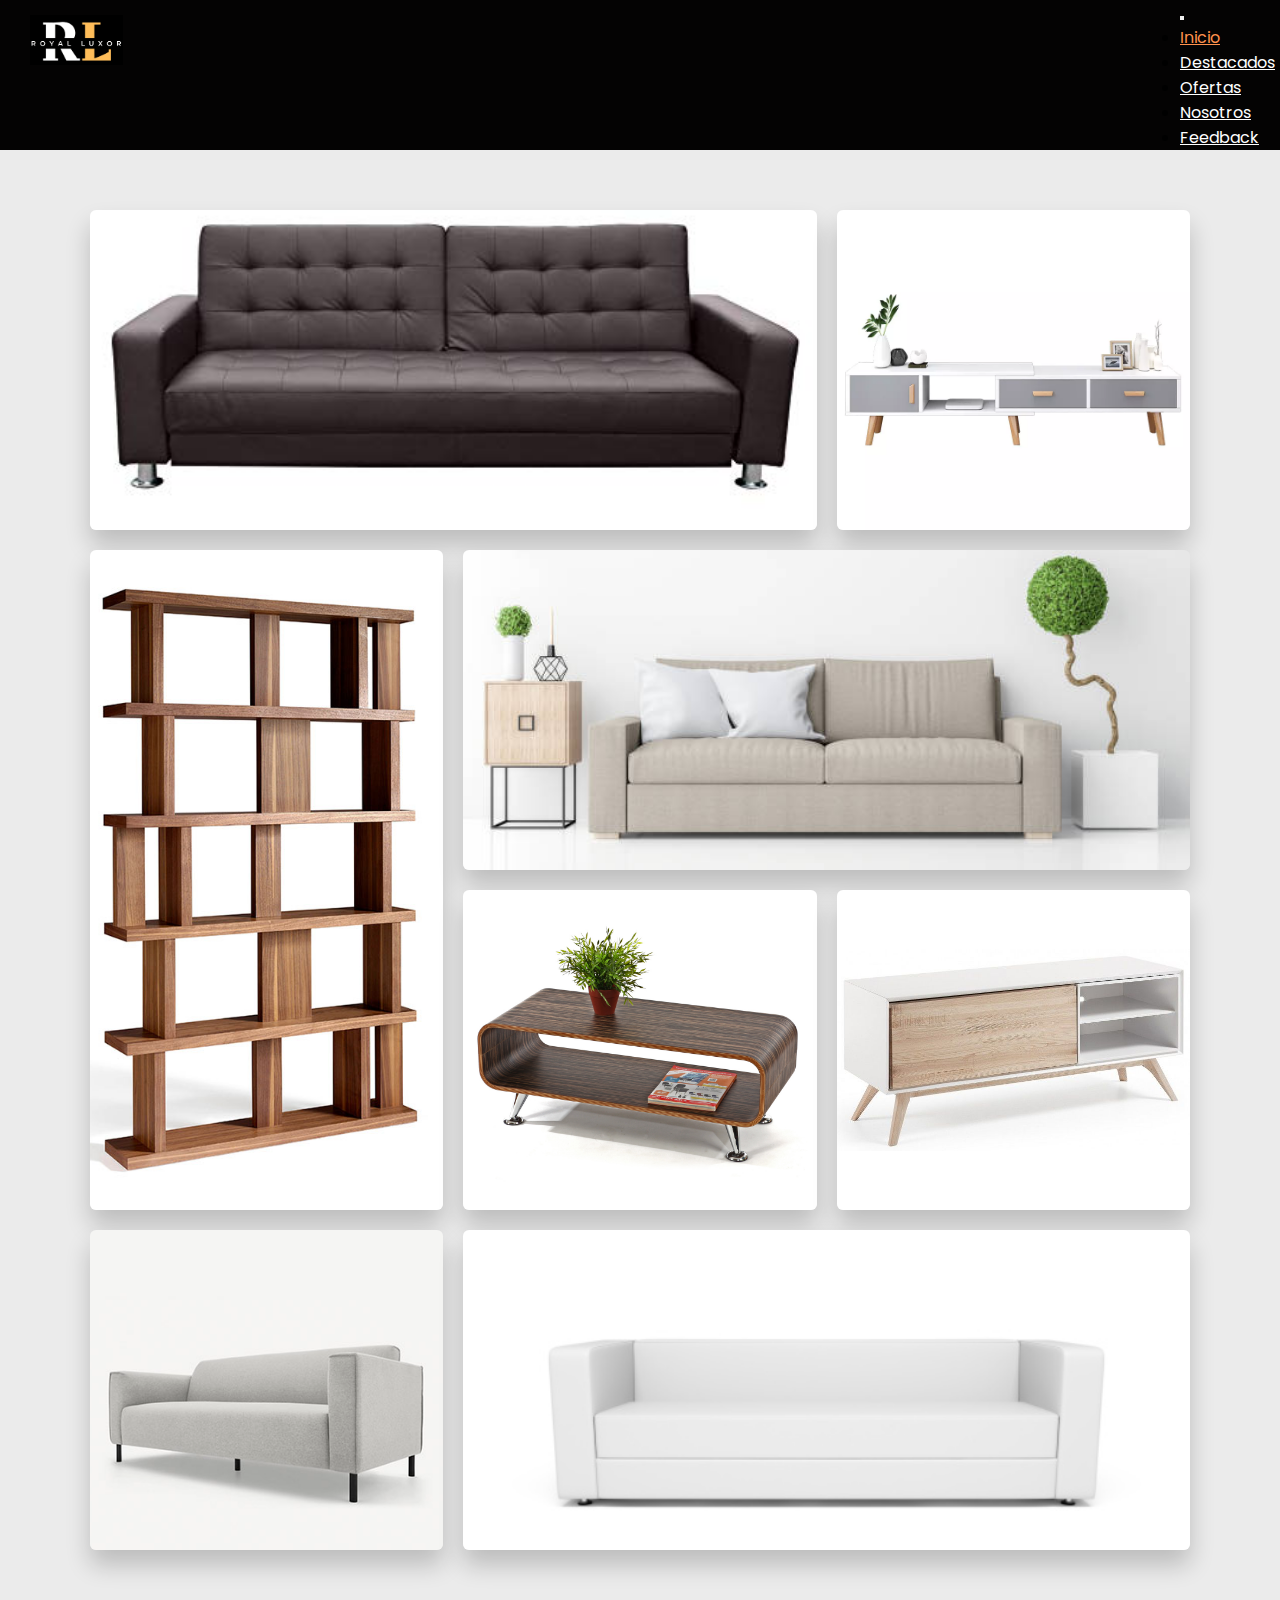
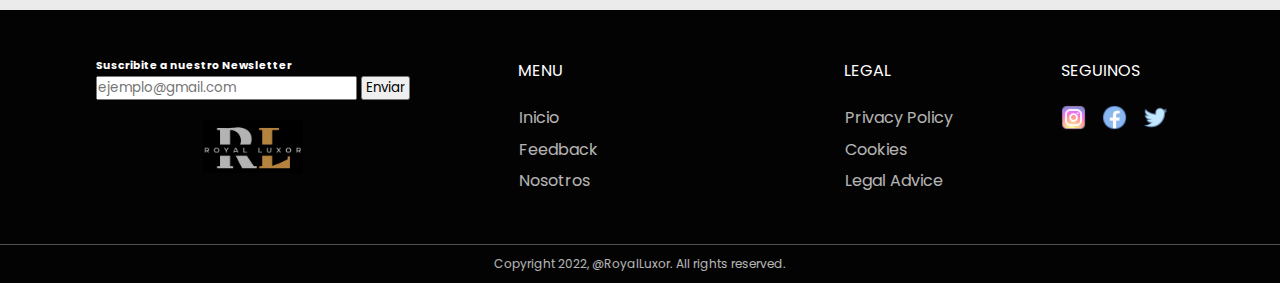
==== commit 6101e272: "sass2, seo, html-nosotros" ====
--- a/secciones/destacados.html
+++ b/secciones/destacados.html
@@ -5,10 +5,10 @@
     <meta charset="UTF-8">
     <meta http-equiv="X-UA-Compatible" content="IE=edge">
     <meta name="viewport" content="width=device-width, initial-scale=1.0">
-    <title>Royal Luxor</title>
+    <meta name="description" content="Muebles destacados. Navegá entre nuestros articulos TOP y renová tu hogar HOY.">
+    <title>Articulos Destacados - Royal Luxor</title>
     <link href="https://cdn.jsdelivr.net/npm/bootstrap@5.2.0-beta1/dist/css/bootstrap.min.css" rel="stylesheet" integrity="sha384-0evHe/X+R7YkIZDRvuzKMRqM+OrBnVFBL6DOitfPri4tjfHxaWutUpFmBp4vmVor" crossorigin="anonymous">
     <link rel="stylesheet" href="../estilos/style.css">
-    <link rel="stylesheet" href="../fontawesome-free-6.1.1-web/css/all.css">
     <link rel="shortcut icon" href="../img/favicon/favicon.png">
 </head>
 
@@ -26,10 +26,7 @@
                       <div class="collapse navbar-collapse" id="navbarNav">
                         <ul class="navbar-nav">
                           <li class="nav-item">
-                            <a class="nav-link active" id="link-a-navbar-categorias" aria-current="page" href="#">Categorias</a>
-                          </li>
-                          <li class="nav-item">
-                            <a class="nav-link active" id="link-a-navbar" aria-current="page" href="../index.html">Inicio</a>
+                            <a class="nav-link active" id="link-a-navbar-inicio" aria-current="page" href="../index.html">Inicio</a>
                           </li>
                           <li class="nav-item">
                             <a class="nav-link active" id="link-a-navbar" aria-current="page" href="destacados.html">Destacados</a>
@@ -53,12 +50,12 @@
             <div class="container-main-destacados">
                 <div class="box-img-destacados">
                         <figure class="destacados-imagen1">
-                            <img src="../img/galeriaDestacadosGrid/sillon-cuero" class="imagen-sillon-destacados"alt="img-galeria">
+                            <img src="../img/galeriaDestacadosGrid/sillon-cuero.jpg" class="imagen-sillon-destacados"alt="img-galeria">
                         </figure>
                 </div>
                 <div class="box-img-destacados">
                         <figure class="destacados-imagen2">
-                            <img src="../img/galeriaDestacadosGrid/mesa-3-cajones.webp" alt="img-galeria">
+                            <img src="../img/galeriaDestacadosGrid/mesa-3-cajones.jpg" alt="img-galeria">
                         </figure>
                 </div>
                 <div class="box-img-destacados">
@@ -88,7 +85,7 @@
                 </div>
                 <div class="box-img-destacados">
                         <figure class="destacados-imagen8">
-                            <img src="../img/galeriaDestacadosGrid/sofa-blanco" alt="img-galeria">
+                            <img src="../img/galeriaDestacadosGrid/sofa-blanco.jpg" alt="img-galeria">
                         </figure>
                 </div>
 
--- a/estilos/style.css
+++ b/estilos/style.css
@@ -1,928 +1,1194 @@
-@import url('https://fonts.googleapis.com/css2?family=Poppins:wght@200&display=swap');
-@import url('https://fonts.googleapis.com/css2?family=Righteous&family=Roboto+Mono:ital,wght@1,100&family=Source+Sans+Pro:wght@300&display=swap');
-
+@charset "UTF-8";
+@import url("https://fonts.googleapis.com/css2?family=Poppins:wght@200&display=swap");
+@import url("https://fonts.googleapis.com/css2?family=Righteous&family=Roboto+Mono:ital,wght@1,100&family=Source+Sans+Pro:wght@300&display=swap");
+@import url("https://fonts.googleapis.com/css2?family=IBM+Plex+Mono:wght@200&display=swap");
 :root {
-    --colorNaranja: rgba(255, 145, 77, 255);
-    --colorNegro: #040303;
+  --colorNaranja: rgba(255, 145, 77, 255);
+  --colorNegro: #040303;
 }
 
 * {
-    padding: 0;
-    margin: 0;
-    box-sizing: border-box;
-    font-family: 'Poppins', sans-serif;
+  padding: 0;
+  margin: 0;
+  -webkit-box-sizing: border-box;
+          box-sizing: border-box;
+  font-family: 'Poppins', sans-serif;
 }
 
 body {
-    background-color: #ebebeb;
+  background-color: #ebebeb;
+}
+
+.botonGeneral, .portada a, .rebajas a {
+  text-decoration: none;
+  color: white;
+  text-align: center;
+  padding: 8px;
+  background-color: var(--colorNaranja);
+  margin-top: 10px;
+  -webkit-transition: 0.5s;
+  transition: 0.5s;
+  font-weight: bold;
 }
 
 .grid-container {
-    display: grid;
-    grid-template-columns: 1fr 1fr 1fr;
-    grid-template-rows: 0.4fr auto 0.5fr;
-    grid-template-areas:
-        "header header header"
-        "main main main"
-        "footer footer footer"
-    ;
+  display: -ms-grid;
+  display: grid;
+  -ms-grid-columns: 1fr 1fr 1fr;
+      grid-template-columns: 1fr 1fr 1fr;
+  -ms-grid-rows: 0.4fr auto 0.5fr;
+      grid-template-rows: 0.4fr auto 0.5fr;
+      grid-template-areas: "header header header"+ "main main main"+ "footer footer footer";
 }
 
 /* ----------------------------------------------------- HEADER -----------------------------------------------------*/
 .header {
-    grid-area: header;
-    background-color: var(--colorNegro);
-    display: flex;
-    justify-content: space-between;
+  -ms-grid-row: 1;
+  -ms-grid-column: 1;
+  -ms-grid-column-span: 3;
+  grid-area: header;
+  background-color: var(--colorNegro);
+  display: -webkit-box;
+  display: -ms-flexbox;
+  display: flex;
+  -webkit-box-pack: justify;
+      -ms-flex-pack: justify;
+          justify-content: space-between;
 }
 
 .navbar-nav li a {
-    margin-right: 5px;
-    font-family: 'Poppins', sans-serif;
+  margin-right: 5px;
+  font-family: 'Poppins', sans-serif;
 }
 
 .header img {
-    width: 93px;
-    height: 50px;
-    margin: 15px 30px;
+  width: 93px;
+  height: 50px;
+  margin: 15px 30px;
 }
 
 #link-a-navbar {
-    color: white;
-}
-
-#link-a-navbar-categorias {
-    color: var(--colorNaranja);
+  color: white;
+}
+
+#link-a-navbar-inicio {
+  color: var(--colorNaranja);
 }
 
 .header nav ul li {
-    position: relative;
+  position: relative;
 }
 
 .header nav ul li a::before {
-    content: "";
-    height: 2px;
-    width: 0%;
-    background: rgba(255, 145, 77, 255);
-    position: absolute;
-    left: 0;
-    bottom: -3px;
-    transition: 0.2s ease-out;
+  content: "";
+  width: 0%;
+  height: 2px;
+  background: #ff914d;
+  position: absolute;
+  left: 0;
+  bottom: -3px;
+  -webkit-transition: 0.2s ease-out;
+  transition: 0.2s ease-out;
 }
 
 .header nav ul li a:hover::before {
-    width: 100%;
+  width: 100%;
 }
 
 /* ----------------------------------------------------------- BODY ----------------------------------------------------------- */
-
 /* ------------------------INDEX------------------------ */
 .main {
-    grid-area: main;
+  -ms-grid-row: 2;
+  -ms-grid-column: 1;
+  -ms-grid-column-span: 3;
+  grid-area: main;
 }
 
 .portada {
-    background-image: linear-gradient(rgba(255, 255, 255, 0.20), rgba(0, 0, 0, 0.500)), url(../img/Portada/portada.jpg);
+  background-image: -webkit-gradient(linear, left top, left bottom, from(rgba(255, 255, 255, 0.2)), to(rgba(0, 0, 0, 0.9))), url(../img/Portada/portada.jpg);
+  background-image: linear-gradient(rgba(255, 255, 255, 0.2), rgba(0, 0, 0, 0.9)), url(../img/Portada/portada.jpg);
+  width: 100%;
+  height: 90vh;
+  -ms-flex-wrap: nowrap;
+      flex-wrap: nowrap;
+  background-position: bottom;
+  background-repeat: no-repeat;
+  display: -webkit-box;
+  display: -ms-flexbox;
+  display: flex;
+  -webkit-box-orient: vertical;
+  -webkit-box-direction: normal;
+      -ms-flex-direction: column;
+          flex-direction: column;
+  -webkit-box-pack: center;
+      -ms-flex-pack: center;
+          justify-content: center;
+  -webkit-box-align: center;
+      -ms-flex-align: center;
+          align-items: center;
+}
+
+.portada h1 {
+  display: -webkit-box;
+  display: -ms-flexbox;
+  display: flex;
+  color: white;
+  font-family: 'Source Sans Pro', sans-serif;
+  font-weight: 900;
+  font-size: 80px;
+}
+
+.portada .textoArriba {
+  color: var(--colorNaranja);
+  margin-bottom: -10px;
+  font-weight: bold;
+}
+
+.portada .textoAbajo {
+  color: white;
+  font-weight: bold;
+}
+
+.portada a:hover {
+  -webkit-transform: scale(0.93);
+          transform: scale(0.93);
+}
+
+.rebajas {
+  display: -webkit-box;
+  display: -ms-flexbox;
+  display: flex;
+  -webkit-box-pack: space-evenly;
+      -ms-flex-pack: space-evenly;
+          justify-content: space-evenly;
+  -webkit-box-align: center;
+      -ms-flex-align: center;
+          align-items: center;
+  width: 100%;
+  -ms-flex-wrap: wrap;
+      flex-wrap: wrap;
+  padding-top: 3%;
+  padding-bottom: 3%;
+}
+
+.rebajas > div {
+  display: -webkit-box;
+  display: -ms-flexbox;
+  display: flex;
+  -webkit-box-orient: vertical;
+  -webkit-box-direction: normal;
+      -ms-flex-direction: column;
+          flex-direction: column;
+  -webkit-box-pack: center;
+      -ms-flex-pack: center;
+          justify-content: center;
+  -webkit-box-align: start;
+      -ms-flex-align: start;
+          align-items: flex-start;
+  background-size: cover;
+  background-repeat: no-repeat;
+  background-position: center;
+  width: 600px;
+  height: 300px;
+  padding-left: 3%;
+  border-style: ridge;
+}
+
+.rebajas .cajones {
+  background-image: -webkit-gradient(linear, left top, left bottom, from(rgba(255, 255, 255, 0.01)), to(rgba(0, 0, 0, 0.5))), url(../img/Rebajas/cajon.jpg);
+  background-image: linear-gradient(rgba(255, 255, 255, 0.01), rgba(0, 0, 0, 0.5)), url(../img/Rebajas/cajon.jpg);
+  background-size: cover;
+}
+
+.rebajas .mesas {
+  background-image: -webkit-gradient(linear, left top, left bottom, from(rgba(255, 255, 255, 0.01)), to(rgba(0, 0, 0, 0.5))), url(../img/Rebajas/mesa.jpg);
+  background-image: linear-gradient(rgba(255, 255, 255, 0.01), rgba(0, 0, 0, 0.5)), url(../img/Rebajas/mesa.jpg);
+  background-size: cover;
+}
+
+.rebajas h2 {
+  color: white;
+  font-family: 'Source Sans Pro', sans-serif;
+  font-size: 30px;
+  font-weight: 600;
+}
+
+.rebajas a:hover {
+  -webkit-transform: scale(0.93);
+          transform: scale(0.93);
+}
+
+.div-boton-ingresados {
+  margin: auto;
+  display: -webkit-box;
+  display: -ms-flexbox;
+  display: flex;
+  -webkit-box-orient: vertical;
+  -webkit-box-direction: normal;
+      -ms-flex-direction: column;
+          flex-direction: column;
+  -webkit-box-pack: center;
+      -ms-flex-pack: center;
+          justify-content: center;
+}
+
+.div-boton-ingresados > button {
+  font-size: 1.5rem;
+}
+
+.button {
+  position: relative;
+  padding: 1em 1.5em;
+  border: none;
+  background-color: transparent;
+  cursor: pointer;
+  outline: 0;
+  font-size: 18px;
+  margin: 1em .8em;
+}
+
+.button.type1 {
+  color: #566473;
+}
+
+.button.type1.type1::after, .button.type1.type1::before {
+  content: "";
+  display: block;
+  position: absolute;
+  width: 20%;
+  height: 20%;
+  border: 2px solid;
+  -webkit-transition: all .6s ease;
+  transition: all .6s ease;
+  border-radius: 2px;
+}
+
+.button.type1.type1::after {
+  bottom: 0;
+  right: 0;
+  border-color: transparent #566473 #566473 transparent;
+}
+
+.button.type1.type1::before {
+  top: 0;
+  left: 0;
+  border-color: #566473 transparent transparent #566473;
+}
+
+.button.type1.type1:hover:after, .button.type1.type1:hover:before {
+  width: 100%;
+  height: 100%;
+}
+
+.carrusel-index {
+  padding: 0px 25px;
+  width: 100%;
+  height: auto;
+  overflow: hidden;
+}
+
+.carrusel-index p {
+  background-color: white;
+  color: gray;
+  text-align: center;
+  margin-top: 12px;
+}
+
+.descripcion-carrusel {
+  background-color: white;
+  width: 95%;
+  border-top: 1px solid rgba(51, 51, 51, 0.1);
+}
+
+.carrusel-index a {
+  text-decoration: none;
+  color: white;
+  text-align: center;
+  background-color: var(--colorNaranja);
+  display: -webkit-box;
+  display: -ms-flexbox;
+  display: flex;
+  -webkit-box-orient: vertical;
+  -webkit-box-direction: normal;
+      -ms-flex-direction: column;
+          flex-direction: column;
+  -webkit-box-pack: center;
+      -ms-flex-pack: center;
+          justify-content: center;
+}
+
+.carrusel-index ul {
+  display: -webkit-box;
+  display: -ms-flexbox;
+  display: flex;
+  -webkit-animation: velocidad-carrusel-index 60s infinite alternate linear;
+          animation: velocidad-carrusel-index 60s infinite alternate linear;
+  width: 400%;
+}
+
+.carrusel-index li {
+  width: 50%;
+  list-style: none;
+}
+
+.carrusel-index img {
+  width: 300px;
+  height: 300px;
+  display: block;
+  cursor: pointer;
+  margin-right: 15px;
+}
+
+@-webkit-keyframes velocidad-carrusel-index {
+  0% {
+    margin-left: 0%;
+  }
+  10% {
+    margin-left: -10%;
+  }
+  20% {
+    margin-left: -20%;
+  }
+  40% {
+    margin-left: -40%;
+  }
+  50% {
+    margin-left: -50%;
+  }
+  70% {
+    margin-left: -70%;
+  }
+  90% {
+    margin-left: -90%;
+  }
+  100% {
+    margin-left: -100%;
+  }
+}
+
+@keyframes velocidad-carrusel-index {
+  0% {
+    margin-left: 0%;
+  }
+  10% {
+    margin-left: -10%;
+  }
+  20% {
+    margin-left: -20%;
+  }
+  40% {
+    margin-left: -40%;
+  }
+  50% {
+    margin-left: -50%;
+  }
+  70% {
+    margin-left: -70%;
+  }
+  90% {
+    margin-left: -90%;
+  }
+  100% {
+    margin-left: -100%;
+  }
+}
+
+/* --------------------------------DESTACADOS------------------------------- */
+.mainDestacados {
+  -ms-grid-row: 2;
+  -ms-grid-column: 1;
+  -ms-grid-column-span: 3;
+  grid-area: main;
+}
+
+.container-main-destacados {
+  width: 100%;
+  max-width: 1100px;
+  margin: auto;
+  margin-top: 60px;
+  margin-bottom: 60px;
+  display: -ms-grid;
+  display: grid;
+  -ms-grid-columns: (1fr)[3];
+      grid-template-columns: repeat(3, 1fr);
+  -ms-grid-rows: (320px)[4];
+      grid-template-rows: repeat(4, 320px);
+  grid-gap: 20px;
+}
+
+.container-main-destacados .box-img-destacados figure {
+  width: 100%;
+  height: 100%;
+  cursor: pointer;
+  overflow: hidden;
+  border-radius: 6px;
+  -webkit-box-shadow: 0px 15px 25px rgba(0, 0, 0, 0.2);
+          box-shadow: 0px 15px 25px rgba(0, 0, 0, 0.2);
+  position: relative;
+  cursor: pointer;
+  overflow: hidden;
+}
+
+.container-main-destacados .box-img-destacados img {
+  width: 100%;
+  height: 100%;
+  -o-object-fit: cover;
+     object-fit: cover;
+}
+
+.box-img-destacados > figure::before {
+  content: "";
+  position: absolute;
+  top: 0;
+  bottom: 0;
+  left: 0;
+  right: 0;
+  background-color: rgba(0, 0, 0, 0.8);
+  -webkit-transform: scaleX(0);
+          transform: scaleX(0);
+  -webkit-transition: -webkit-transform .4s;
+  transition: -webkit-transform .4s;
+  transition: transform .4s;
+  transition: transform .4s, -webkit-transform .4s;
+}
+
+.box-img-destacados > figure:hover::before {
+  -webkit-transform: scaleX(1);
+          transform: scaleX(1);
+  content: "";
+  color: white;
+  font-family: 'Poppins', sans-serif;
+  font-weight: bolder;
+  text-shadow: 10px;
+  text-align: center;
+  display: -webkit-box;
+  display: -ms-flexbox;
+  display: flex;
+  padding: 0 1rem;
+  -webkit-box-orient: vertical;
+  -webkit-box-direction: normal;
+      -ms-flex-direction: column;
+          flex-direction: column;
+  -webkit-box-pack: center;
+      -ms-flex-pack: center;
+          justify-content: center;
+}
+
+.ejemplosMaps {
+  width: 100%;
+  display: -webkit-box;
+  display: -ms-flexbox;
+  display: flex;
+  -webkit-box-pack: space-evenly;
+      -ms-flex-pack: space-evenly;
+          justify-content: space-evenly;
+  margin: 50px 0px;
+}
+
+.ejemplosMaps > div {
+  width: 100px;
+  height: 100px;
+  border: 3px solid;
+}
+
+.box-img-destacados > .destacados-imagen1:hover::before {
+  content: "Sillon @Royal, cubierto de cuero 100% sintetico. Su confortabilidad y comodidad, ofrecen una experiencia unica.";
+}
+
+.box-img-destacados > .destacados-imagen2:hover::before {
+  content: "Aparador pequeño, originalmente diseñado para habitaciones o salas de estar.";
+}
+
+.box-img-destacados > .destacados-imagen3:hover::before {
+  content: "Biblioteca de madera, ideal para salas con diseño minimalista.";
+}
+
+.box-img-destacados > .destacados-imagen4:hover::before {
+  content: "Set de living completo, listo para darle a tu casa un toque sobrio y elegante. ";
+}
+
+.box-img-destacados > .destacados-imagen5:hover::before {
+  content: "Mesa ratona @Bambú, pensada para todo tipo de usos y ambientes.";
+}
+
+.box-img-destacados > .destacados-imagen6:hover::before {
+  content: "Aparador @Natural, diseñado artesanalmente y con elementos 100% reciclados.";
+}
+
+.box-img-destacados > .destacados-imagen7:hover::before {
+  content: "Sillon gama @Nova. Posee un tapizado que te brinda máxima durabilidad, resistencia y es muy agradable al tacto.";
+}
+
+.box-img-destacados > .destacados-imagen8:hover::before {
+  content: "Sofá de oficina, fabricado con materiales nobles y de alta resistencia, permiten un uso intensivo diario sin problemas.";
+}
+
+.container-main-destacados .box-img-destacados:nth-child(1) {
+  -ms-grid-column: span 2;
+      grid-column-start: span 2;
+}
+
+.container-main-destacados .box-img-destacados:nth-child(3) {
+  -ms-grid-row: span 2;
+      grid-row-start: span 2;
+}
+
+.container-main-destacados .box-img-destacados:nth-child(4) {
+  -ms-grid-column: span 2;
+      grid-column-start: span 2;
+}
+
+.container-main-destacados .box-img-destacados:nth-child(8) {
+  -ms-grid-column: span 2;
+      grid-column-start: span 2;
+}
+
+.container-main-destacados .box-img-destacados .imagen-living-destacados {
+  -o-object-position: bottom;
+     object-position: bottom;
+}
+
+/* -------------------------------------- OFERTAS ------------------------------------*/
+.owl-container {
+  width: 100%;
+}
+
+.owl-container .titulo {
+  text-align: center;
+}
+
+.div-carrusel-ofertas {
+  width: 100%;
+}
+
+.div-carrusel-ofertas:hover {
+  -webkit-box-shadow: rgba(0, 0, 0, 0.25) 0px 54px 55px, rgba(0, 0, 0, 0.12) 0px -12px 30px, rgba(0, 0, 0, 0.12) 0px 4px 6px, rgba(0, 0, 0, 0.17) 0px 12px 13px, rgba(0, 0, 0, 0.09) 0px -3px 5px;
+          box-shadow: rgba(0, 0, 0, 0.25) 0px 54px 55px, rgba(0, 0, 0, 0.12) 0px -12px 30px, rgba(0, 0, 0, 0.12) 0px 4px 6px, rgba(0, 0, 0, 0.17) 0px 12px 13px, rgba(0, 0, 0, 0.09) 0px -3px 5px;
+  cursor: pointer;
+}
+
+.button, .type1 {
+  width: 100%;
+  font-size: 30px;
+  font-weight: bold;
+  color: black;
+  margin: auto;
+  margin-bottom: 12px;
+}
+
+.button, .type1, .ofertas {
+  margin-top: 12px;
+}
+
+.descripcion-carrusel-ofertas {
+  background-color: white;
+  width: 100%;
+  border-top: 1px solid rgba(51, 51, 51, 0.1);
+}
+
+.descripcion-carrusel-ofertas p {
+  font-weight: 700;
+  margin-top: 7px;
+}
+
+.descripcion-carrusel-ofertas i {
+  font-weight: 700;
+  color: #526172c0;
+  font-size: small;
+  text-align: start;
+}
+
+.descripcion-carrusel-ofertas a {
+  text-decoration: none;
+  color: white;
+  background-color: var(--colorNaranja);
+  text-align: center;
+  display: -webkit-box;
+  display: -ms-flexbox;
+  display: flex;
+  -webkit-box-orient: vertical;
+  -webkit-box-direction: normal;
+      -ms-flex-direction: column;
+          flex-direction: column;
+  -webkit-box-pack: center;
+      -ms-flex-pack: center;
+          justify-content: center;
+  margin-top: 5px;
+}
+
+.descripcion-carrusel-ofertas .container-xl span {
+  color: var(--colorNaranja);
+}
+
+/* -------------------------------------- NOSOTROS ------------------------------------*/
+.quienes-somos-nosotros {
+  margin-top: 3%;
+}
+
+.quienes-somos-nosotros h1 {
+  font-weight: 700;
+}
+
+.quienes-somos-nosotros p {
+  font-weight: 600;
+  font-size: 1.5rem;
+}
+
+.renglon-nosotros {
+  height: 200px;
+  border-top: 1px dashed gray;
+  display: -webkit-box;
+  display: -ms-flexbox;
+  display: flex;
+}
+
+.renglon-nosotros .div-numero-nosotros {
+  width: 20%;
+}
+
+.renglon-nosotros .div-numero-nosotros p {
+  font-size: 55px;
+  text-align: center;
+  margin-top: 25%;
+  font-family: 'IBM Plex Mono', monospace;
+  font-weight: lighter;
+}
+
+.renglon-nosotros .imagen-nosotros {
+  width: 20%;
+}
+
+.renglon-nosotros .imagen-nosotros div {
+  margin: auto;
+  margin-top: 9%;
+  width: 80%;
+  height: 80%;
+  background-position: center;
+  background-size: cover;
+}
+
+.renglon-nosotros .titulo-texto-nosotros {
+  width: 60%;
+  margin-top: 1.6%;
+  margin-left: 1%;
+  font-weight: 600;
+}
+
+#renglon-nosotros-id {
+  border-bottom: 1px dashed gray;
+  margin-bottom: 30px;
+}
+
+.renglon-nosotros .titulo-texto-nosotros .texto-nosotros p {
+  font-weight: 600;
+}
+
+.imagen-nosotros .imagen-1990 {
+  background-image: url(../img/nosotros/garage-1990.jpg);
+}
+
+.imagen-nosotros .imagen-2000 {
+  background-image: url(../img/nosotros/fabrica-2000.jpg);
+}
+
+.imagen-nosotros .imagen-2010 {
+  background-image: url(../img/nosotros/puerto-2010.jpg);
+}
+
+.imagen-nosotros .imagen-2020 {
+  background-image: url(../img/nosotros/banderas-2020.jpg);
+}
+
+/* ------------------- FOOTER ------------------- */
+footer {
+  -ms-grid-row: 3;
+  -ms-grid-column: 1;
+  -ms-grid-column-span: 3;
+  grid-area: footer;
+  position: relative;
+  bottom: 0;
+  left: 0;
+  width: 100%;
+  height: -webkit-fit-content;
+  height: -moz-fit-content;
+  height: fit-content;
+  display: -webkit-box;
+  display: -ms-flexbox;
+  display: flex;
+  -webkit-box-pack: center;
+      -ms-flex-pack: center;
+          justify-content: center;
+  -webkit-box-align: center;
+      -ms-flex-align: center;
+          align-items: center;
+  -webkit-box-orient: vertical;
+  -webkit-box-direction: normal;
+      -ms-flex-direction: column;
+          flex-direction: column;
+  color: white;
+  background-color: var(--colorNegro);
+}
+
+.footer-container {
+  width: 100%;
+  height: -webkit-fit-content;
+  height: -moz-fit-content;
+  height: fit-content;
+  padding: 3rem 6rem;
+  -webkit-box-sizing: border-box;
+          box-sizing: border-box;
+  display: -webkit-box;
+  display: -ms-flexbox;
+  display: flex;
+  -webkit-box-pack: justify;
+      -ms-flex-pack: justify;
+          justify-content: space-between;
+  -webkit-box-align: start;
+      -ms-flex-align: start;
+          align-items: flex-start;
+}
+
+.footer-content-container > img {
+  width: 100px;
+  height: 53px;
+  margin: auto;
+  margin-top: 20px;
+  opacity: 0.7;
+}
+
+.footer-content-container {
+  display: -webkit-box;
+  display: -ms-flexbox;
+  display: flex;
+  -webkit-box-pack: start;
+      -ms-flex-pack: start;
+          justify-content: flex-start;
+  -webkit-box-align: start;
+      -ms-flex-align: start;
+          align-items: flex-start;
+  -webkit-box-orient: vertical;
+  -webkit-box-direction: normal;
+      -ms-flex-direction: column;
+          flex-direction: column;
+}
+
+form label .boton-newsletter {
+  padding: 0px 3px;
+}
+
+.footer-menus {
+  display: -webkit-box;
+  display: -ms-flexbox;
+  display: flex;
+  -webkit-box-pack: justify;
+      -ms-flex-pack: justify;
+          justify-content: space-between;
+  -webkit-box-align: start;
+      -ms-flex-align: start;
+          align-items: flex-start;
+  width: 40%;
+}
+
+footer .website-logo {
+  width: 93px;
+  height: 50px;
+}
+
+.footer-info, .menu-item-footer {
+  margin: 0.2rem 0;
+  opacity: 0.7;
+  padding-left: 1px;
+  color: white;
+  text-decoration: none;
+  -webkit-transition: 0.3s;
+  transition: 0.3s;
+}
+
+.menu-item-footer:hover {
+  opacity: 1;
+  color: var(--colorNaranja);
+}
+
+.menu-titulo-footer {
+  font-weight: 400;
+  text-transform: uppercase;
+  margin-bottom: 1.2rem;
+}
+
+.social-container-footer {
+  display: -webkit-box;
+  display: -ms-flexbox;
+  display: flex;
+  -webkit-box-pack: center;
+      -ms-flex-pack: center;
+          justify-content: center;
+  -webkit-box-align: center;
+      -ms-flex-align: center;
+          align-items: center;
+  width: 100%;
+  height: 30px;
+}
+
+.social-link-footer {
+  width: 25px;
+  height: 25px;
+  background-image: url(../img/IconosFooter/instagram.png);
+  background-size: 100%;
+  background-position: center;
+  margin-right: 1rem;
+  background-repeat: no-repeat;
+}
+
+.social-link-footer:hover {
+  opacity: 0.7;
+}
+
+.copyright-container {
+  width: 100%;
+  display: -webkit-box;
+  display: -ms-flexbox;
+  display: flex;
+  -webkit-box-pack: center;
+      -ms-flex-pack: center;
+          justify-content: center;
+  -webkit-box-align: center;
+      -ms-flex-align: center;
+          align-items: center;
+  border-top: 1px solid rgba(255, 255, 255, 0.3);
+}
+
+.copyright-footer-contenido {
+  font-size: 12px;
+  opacity: 0.7;
+  font-weight: 400;
+  padding: 10px 0;
+}
+
+footer .social-link-footer:nth-of-type(2) {
+  background-image: url(../img/IconosFooter/facebook.png);
+}
+
+footer .social-link-footer:nth-of-type(3) {
+  background-image: url(../img/IconosFooter/twitter.png);
+}
+
+/* --------------------------------------------------------- MEDIA QUERIES --------------------------------------------------------- */
+@media screen and (max-width: 1310px) {
+  .descripcion-carrusel {
+    width: 95%;
+  }
+}
+
+@media screen and (max-width: 1138px) {
+  .container-main-destacados {
+    width: 95%;
+    -ms-grid-columns: (1fr)[2];
+        grid-template-columns: repeat(2, 1fr);
+    -ms-grid-rows: (420px)[8];
+        grid-template-rows: repeat(8, 420px);
+  }
+  .container-main-destacados .box-img-destacados:nth-child(1) {
+    -ms-grid-column: span 2;
+        grid-column-start: span 2;
+  }
+  .container-main-destacados .box-img-destacados:nth-child(3) {
+    -ms-grid-row: span 1;
+        grid-row-start: span 1;
+  }
+  .container-main-destacados .box-img-destacados:nth-child(4) {
+    -ms-grid-column: span 2;
+        grid-column-start: span 2;
+  }
+  .container-main-destacados .box-img-destacados:nth-child(7) {
+    -ms-grid-column: span 2;
+        grid-column-start: span 2;
+  }
+  .container-main-destacados .box-img-destacados:nth-child(8) {
+    -ms-grid-column: span 2;
+        grid-column-start: span 2;
+  }
+}
+
+@media (max-width: 1000px) {
+  .footer-container {
+    padding: 2rem;
+    -webkit-box-orient: vertical;
+    -webkit-box-direction: normal;
+        -ms-flex-direction: column;
+            flex-direction: column;
+  }
+  .footer-content-container {
     width: 100%;
-    height: 90vh;
-    flex-wrap: nowrap;
-    background-position: bottom;
-    background-repeat: no-repeat;
+    padding: 2rem 0;
+    border-bottom: 1px solid #2A2A2A;
+    -webkit-box-pack: center;
+        -ms-flex-pack: center;
+            justify-content: center;
+    -webkit-box-align: center;
+        -ms-flex-align: center;
+            align-items: center;
+  }
+  .footer-content-container form {
+    margin: auto;
+  }
+  .footer-content-container:nth-of-type(1) {
+    -webkit-box-align: start;
+        -ms-flex-align: start;
+            align-items: flex-start;
+  }
+  .footer-content-container:nth-of-type(3) {
+    border-bottom: none;
+    padding-bottom: 0;
+  }
+  .footer-menus {
+    width: 100%;
+    display: -webkit-box;
+    display: -ms-flexbox;
     display: flex;
-    flex-direction: column;
-    justify-content: center;
-    align-items: center;
-}
-
-.portada h1 {
+    -webkit-box-pack: justify;
+        -ms-flex-pack: justify;
+            justify-content: space-between;
+    -webkit-box-align: start;
+        -ms-flex-align: start;
+            align-items: flex-start;
+    border-bottom: 1px solid #2A2A2A;
+  }
+  .footer-menus .footer-content-container:nth-of-type(1) {
+    width: 45%;
+    margin: auto;
+    -webkit-box-align: start;
+        -ms-flex-align: start;
+            align-items: flex-start;
+    border-bottom: none;
+  }
+  .footer-menus .footer-content-container:nth-of-type(2) {
+    width: 45%;
+    margin: auto;
+    -webkit-box-align: start;
+        -ms-flex-align: start;
+            align-items: flex-start;
+    border-bottom: none;
+  }
+}
+
+@media screen and (max-width: 991px) {
+  .header {
+    -webkit-box-orient: vertical;
+    -webkit-box-direction: normal;
+        -ms-flex-direction: column;
+            flex-direction: column;
+    -webkit-box-pack: justify;
+        -ms-flex-pack: justify;
+            justify-content: space-between;
+    -webkit-box-align: center;
+        -ms-flex-align: center;
+            align-items: center;
+    height: auto;
+    position: relative;
+  }
+  .header nav ul li {
+    display: -webkit-box;
+    display: -ms-flexbox;
     display: flex;
-    color: white;
-    font-family: 'Source Sans Pro', sans-serif;
-    font-weight: 900;
-    font-size: 80px;
-}
-
-.portada .textoArriba {
-    color: var(--colorNaranja);
-    margin-bottom: -10px;
-    font-weight: bold;
-}
-
-.portada .textoAbajo {
-    color: white;
-    font-weight: bold;
-}
-
-.portada a {
-    text-decoration: none;
-    color: white;
+    width: 99vw;
+  }
+  .header nav ul li {
+    margin-top: 4px;
+  }
+  .header figure img {
+    width: 190px;
+    height: 190px;
+  }
+  .header nav ul li a {
+    padding: 5px;
+    background-color: #ff914d;
+    width: 100%;
     text-align: center;
-    padding: 8px;
-    background-color: var(--colorNaranja);
-    margin-top: 10px;
-    transition: 0.5s;
-    font-weight: bold;
-}
-
-.portada a:hover {
-    transform: scale(0.93);
-}
-
-.rebajas {
+  }
+  .header nav ul li a:active {
+    -webkit-transform: scale(0.97);
+            transform: scale(0.97);
+  }
+  .header nav ul li #link-a-navbar-categorias {
+    background-color: white;
+    color: black;
+  }
+}
+
+@media screen and (max-width: 929px) {
+  .container-main-destacados {
+    width: 95%;
+    -ms-grid-columns: (1fr)[1];
+        grid-template-columns: repeat(1, 1fr);
+    -ms-grid-rows: (420px)[9];
+        grid-template-rows: repeat(9, 420px);
+  }
+  .container-main-destacados .box-img-destacados img {
+    -o-object-fit: contain;
+       object-fit: contain;
+  }
+  .container-main-destacados .box-img-destacados {
+    -o-object-fit: contain;
+       object-fit: contain;
+    background-color: white;
+  }
+  .container-main-destacados .box-img-destacados .imagen-living-destacados {
+    -o-object-position: center;
+       object-position: center;
+  }
+  .container-main-destacados .box-img-destacados:nth-child(1) {
+    -ms-grid-column: span 1;
+        grid-column-start: span 1;
+  }
+  .container-main-destacados .box-img-destacados:nth-child(3) {
+    -ms-grid-row: span 2;
+        grid-row-start: span 2;
+  }
+  .container-main-destacados .box-img-destacados:nth-child(4) {
+    -ms-grid-column: span 1;
+        grid-column-start: span 1;
+  }
+  .container-main-destacados .box-img-destacados:nth-child(7) {
+    -ms-grid-column: span 1;
+        grid-column-start: span 1;
+  }
+  .container-main-destacados .box-img-destacados:nth-child(8) {
+    -ms-grid-column: span 1;
+        grid-column-start: span 1;
+  }
+}
+
+@media screen and (max-width: 816px) {
+  .header {
+    -webkit-box-orient: vertical;
+    -webkit-box-direction: normal;
+        -ms-flex-direction: column;
+            flex-direction: column;
+    -webkit-box-align: center;
+        -ms-flex-align: center;
+            align-items: center;
+    height: auto;
+    position: relative;
+  }
+  .header nav ul {
+    -webkit-box-orient: vertical;
+    -webkit-box-direction: normal;
+        -ms-flex-direction: column;
+            flex-direction: column;
+  }
+  .header nav ul li {
+    display: -webkit-box;
+    display: -ms-flexbox;
     display: flex;
-    justify-content: space-evenly;
-    align-items: center;
+    width: 100vw;
+  }
+  .header nav ul li {
+    margin-top: 4px;
+  }
+  .header figure img {
+    width: 190px;
+    height: 190px;
+  }
+  .header nav ul li a {
+    padding: 5px;
+    background-color: #ff914d;
     width: 100%;
-    flex-wrap: wrap;
-    padding-top: 3%;
-    padding-bottom: 3%;
-}
-
-.rebajas>div {
+    text-align: center;
+  }
+  .header nav ul li a:active {
+    -webkit-transform: scale(0.97);
+            transform: scale(0.97);
+  }
+  .header nav ul li #link-a-navbar-categorias {
+    background-color: white;
+    color: black;
+  }
+  .portada h1 {
+    font-size: 60px;
+  }
+  .rebajas {
+    display: -webkit-box;
+    display: -ms-flexbox;
     display: flex;
-    flex-direction: column;
-    justify-content: center;
-    align-items: flex-start;
-    background-size: cover;
-    background-repeat: no-repeat;
-    background-position: center;
-    width: 600px;
-    height: 300px;
-    padding-left: 3%;
-    border-style: ridge;
-}
-
-.rebajas .cajones {
-    background-image: linear-gradient(rgba(255, 255, 255, 0.01), rgba(0, 0, 0, 0.500)), url(../img/Rebajas/cajon.jpg);
-    background-size: cover;
-}
-
-.rebajas .mesas {
-    background-image: linear-gradient(rgba(255, 255, 255, 0.01), rgba(0, 0, 0, 0.500)), url(../img/Rebajas/mesa.webp);
-    background-size: cover;
-}
-
-.rebajas h2 {
-    color: white;
-    font-family: 'Source Sans Pro', sans-serif;
-    font-size: 30px;
-    font-weight: 600;
-}
-
-.rebajas a {
-    text-decoration: none;
+    -webkit-box-orient: vertical;
+    -webkit-box-direction: normal;
+        -ms-flex-direction: column;
+            flex-direction: column;
+    -webkit-box-align: center;
+        -ms-flex-align: center;
+            align-items: center;
+  }
+  .rebajas > div {
+    width: 400px;
+    height: 200px;
+  }
+  .rebajas h2 {
+    font-size: 20px;
+  }
+  .rebajas a {
+    font-size: 10px;
+  }
+  .recienIngresados h2 {
+    font-size: 25px;
+  }
+  .carrusel-index img {
+    width: 200px;
+    height: 200px;
+  }
+  .descripcion-carrusel {
+    width: 93%;
+  }
+  .carrusel-index p {
     font-size: 15px;
-    font-weight: 600;
-    color: white;
-    position: bottom;
-    padding: 8px;
-    background-color: var(--colorNaranja);
-    margin-top: 1px;
-    transition: 0.5s;
-}
-
-.rebajas a:hover {
-    transform: scale(0.93);
-}
-
-.div-boton-ingresados{
-    margin: auto;
-    display: flex;
-    flex-direction: column;
-    justify-content: center;
-}
-
-.div-boton-ingresados > button{
-    font-size: 1.5rem;
-}
-
-.button{
-    position:relative;
-    padding:1em 1.5em;
-    border:none;
-    background-color:transparent;
-    cursor:pointer;
-    outline:0;
-    font-size:18px;
-    margin:1em .8em
-}
-
-.button.type1{
-    color:#566473
-}
-
-.button.type1.type1::after,.button.type1.type1::before{
-    content:"";
-    display:block;
-    position:absolute;
-    width:20%;
-    height:20%;
-    border:2px solid;
-    transition:all .6s ease;
-    border-radius:2px
-}
-
-.button.type1.type1::after{
-    bottom:0;
-    right:0;
-    border-color:transparent #566473 #566473 transparent;
-}
-
-.button.type1.type1::before{
-    top:0;
-    left:0;
-    border-color:#566473 transparent transparent #566473;
-}
-.button.type1.type1:hover:after,.button.type1.type1:hover:before{
-    width:100%;
-    height:100%
-}
-
-.carrusel-index {
-    padding: 0px 25px;
+  }
+  .carrusel-index ul {
+    -webkit-animation: velocidad-carrusel-index 30s infinite alternate linear;
+            animation: velocidad-carrusel-index 30s infinite alternate linear;
+  }
+}
+
+@media screen and (max-width: 620px) {
+  .galeriaDestacados {
+    padding-top: 5px;
     width: 100%;
-    height: auto;
-    overflow: hidden;
-}
-
-.carrusel-index p {
-    background-color: white;
-    color: gray;
+  }
+  .galeriaDestacados > div {
+    width: 250px;
+    height: 250px;
+  }
+}
+
+@media screen and (max-width: 480px) {
+  .portada h1 {
+    font-size: 40px;
+  }
+  .rebajas > div {
+    width: 350px;
+    height: 175px;
+  }
+}
+
+@media screen and (max-width: 417px) {
+  .portada .textoAbajo {
     text-align: center;
-    margin-top: 12px;
-}
-
-.descripcion-carrusel{
-    background-color: white;
-    width: 95%;
-    border-top: 1px solid rgba(51, 51, 51, .1);
-}
-
-.carrusel-index a {
-    text-decoration: none;
-    color: white;
-    text-align: center;
-    background-color: var(--colorNaranja);
-    display: flex;
-    flex-direction: column;
-    justify-content: center;
-}
-
-.carrusel-index ul {
-    display: flex;
-    animation: velocidad-carrusel-index 60s infinite alternate linear;
-    width: 400%;
-}
-
-.carrusel-index li {
-    width: 50%;
-    list-style: none;
-}
-
-.carrusel-index img {
-    width: 300px;
-    height: 300px;
-    display: block;
-    cursor: pointer;
-    margin-right: 15px;
-}
-
-
-@keyframes velocidad-carrusel-index {
-    0% {
-        margin-left: 0%;
-    }
-
-    10% {
-        margin-left: -10%;
-    }
-
-    20% {
-        margin-left: -20%;
-    }
-
-    40% {
-        margin-left: -40%;
-    }
-
-    50% {
-        margin-left: -50%;
-    }
-
-    70% {
-        margin-left: -70%;
-    }
-
-    90% {
-        margin-left: -90%;
-    }
-
-    100% {
-        margin-left: -100%;
-    }
-}
-
-
-/* --------------------------------DESTACADOS------------------------------- */
-
-.mainDestacados {
-    grid-area: main;
-}
-
-.container-main-destacados {
-    width: 100%;
-    max-width: 1100px;
-    margin: auto;
-    margin-top: 60px;
-    margin-bottom: 60px;
-    display: grid;
-    grid-template-columns: repeat(3, 1fr);
-    grid-template-rows: repeat(4, 320px);
-    grid-gap: 20px;
-}
-
-.container-main-destacados .box-img-destacados figure {
-    width: 100%;
-    height: 100%;
-    cursor: pointer;
-    overflow: hidden;
-    border-radius: 6px;
-    box-shadow: 0px 15px 25px rgba(0, 0, 0, 0.20);
-    position: relative;
-    cursor: pointer;
-    overflow: hidden;
-}
-
-.container-main-destacados .box-img-destacados img {
-    width: 100%;
-    height: 100%;
-    object-fit: cover;
-}
-
-.box-img-destacados>figure::before {
-    content: "";
-    position: absolute;
-    top: 0;
-    bottom: 0;
-    left: 0;
-    right: 0;
-    background-color: rgba(0, 0, 0, 0.80);
-    transform: scaleX(0);
-    transition: transform .4s;
-}
-
-.box-img-destacados>figure:hover::before {
-    transform: scaleX(1);
-    content: "";
-    color: white;
-    font-family: 'Poppins', sans-serif;
-    font-weight: bolder;
-    text-shadow: 10px;
-    text-align: center;
-    display: flex;
-    padding: 0 1rem;
-    flex-direction: column;
-    justify-content: center;
-}
-
-.box-img-destacados>.destacados-imagen1:hover::before {
-    content: "Sillon @Royal, cubierto de cuero 100% sintetico. Su confortabilidad y comodidad, ofrecen una experiencia unica.";
-}
-
-.box-img-destacados>.destacados-imagen2:hover::before {
-    content: "Aparador pequeño, originalmente diseñado para habitaciones o salas de estar.";
-}
-
-.box-img-destacados>.destacados-imagen3:hover::before {
-    content: "Biblioteca de madera, ideal para salas con diseño minimalista.";
-}
-
-.box-img-destacados>.destacados-imagen4:hover::before {
-    content: "Set de living completo, listo para darle a tu casa un toque sobrio y elegante. ";
-}
-
-.box-img-destacados>.destacados-imagen5:hover::before {
-    content: "Mesa ratona @Bambú, pensada para todo tipo de usos y ambientes.";
-}
-
-.box-img-destacados>.destacados-imagen6:hover::before {
-    content: "Aparador @Natural, diseñado artesanalmente y con elementos 100% reciclados.";
-}
-
-.box-img-destacados>.destacados-imagen7:hover::before {
-    content: "Sillon gama @Nova. Posee un tapizado que te brinda máxima durabilidad, resistencia y es muy agradable al tacto.";
-}
-
-.box-img-destacados>.destacados-imagen8:hover::before {
-    content: "Sofá de oficina, fabricado con materiales nobles y de alta resistencia, permiten un uso intensivo diario sin problemas.";
-}
-
-.container-main-destacados .box-img-destacados:nth-child(1) {
-    grid-column-start: span 2;
-}
-
-.container-main-destacados .box-img-destacados:nth-child(3) {
-    grid-row-start: span 2;
-}
-
-.container-main-destacados .box-img-destacados:nth-child(4) {
-    grid-column-start: span 2;
-}
-
-.container-main-destacados .box-img-destacados:nth-child(8) {
-    grid-column-start: span 2;
-}
-
-.container-main-destacados .box-img-destacados .imagen-living-destacados {
-    object-position: bottom;
-}
-
-/* -------------------------------------- OFERTAS ------------------------------------*/
-
-.owl-container{
-    width: 100%;
-}
-
-.owl-container .titulo{
-    text-align: center;
-}
-
-.div-carrusel-ofertas{
-    width: 100%;
-}
-
-.div-carrusel-ofertas:hover{
-    box-shadow: rgba(0, 0, 0, 0.25) 0px 54px 55px, rgba(0, 0, 0, 0.12) 0px -12px 30px, rgba(0, 0, 0, 0.12) 0px 4px 6px, rgba(0, 0, 0, 0.17) 0px 12px 13px, rgba(0, 0, 0, 0.09) 0px -3px 5px;
-    cursor: pointer;
-}
-
-.button, .type1{
-    width: 100%;
-    font-size: 30px;
-    font-weight: bold;
-    color: black;
-    margin: auto;
-    margin-bottom: 12px;
-}
-
-.button, .type1, .ofertas{
-    margin-top: 12px;
-}
-
-.descripcion-carrusel-ofertas{
-    background-color: white;
-    width: 100%;
-    border-top: 1px solid rgba(51, 51, 51, .1);
-}
-
-.descripcion-carrusel-ofertas p{
-    font-weight: 700;
-    margin-top: 7px;
-}
-
-.descripcion-carrusel-ofertas i{
-    font-weight: 700;
-    color: #526172c0;
-    font-size: small;
-    text-align: start;
-}
-
-.descripcion-carrusel-ofertas a {
-    text-decoration: none;
-    color: white;
-    background-color: var(--colorNaranja);
-    text-align: center;
-    display: flex;
-    flex-direction: column;
-    justify-content: center;
-    margin-top: 5px;
-}
-
-.descripcion-carrusel-ofertas .container-xl span{
-    color: var(--colorNaranja);
-}
-
-
-
-/* ------------------- FOOTER ------------------- */
-footer{
-    grid-area: footer;
-    position: relative;
-    bottom: 0;
-    left: 0;
-    height: fit-content;
-    width: 100%;
-    display: flex;
-    justify-content: center;
-    align-items: center;
-    flex-direction: column;
-    color: white;
-    background-color: var(--colorNegro);
-}
-
-.footer-container{
-    height: fit-content;
-    width: 100%;
-    padding: 3rem 6rem;
-    box-sizing: border-box;
-    display: flex;
-    justify-content: space-between;
-    align-items: flex-start;
-}
-
-.footer-content-container > img{
-    width: 100px;
-    height: 53px;
-    margin: auto;
-    margin-top: 20px;
-    opacity: 0.7;
-}
-
-.footer-content-container{
-    display: flex;
-    justify-content: flex-start;
-    align-items: flex-start;
-    flex-direction: column;
-}
-
-form label .boton-newsletter{
-    padding: 0px 3px;
-}
-
-.footer-menus{
-    display: flex;
-    justify-content: space-between;
-    align-items: flex-start;
-    width: 40%;
-}
-
-footer .website-logo{
-    width: 93px;
-    height: 50px;
-}
-
-.footer-info, .menu-item-footer{
-    margin: 0.2rem 0;
-    opacity: 0.7;
-    padding-left: 1px;
-    color: white;
-    text-decoration: none;
-    transition: 0.3s;
-}
-
-.menu-item-footer:hover{
-    opacity: 1;
-    color: var(--colorNaranja);
-}
-
-.menu-titulo-footer{
-    font-weight: 400;
-    text-transform: uppercase;
-    margin-bottom: 1.2rem;
-}
-
-.social-container-footer{
-    display: flex;
-    justify-content: center;
-    align-items: center;
-    height: 30px;
-    width: 100%;
-}
-
-.social-link-footer{
-    height: 25px;
-    width: 25px;
-    background-image: url(../img/IconosFooter/instagram.png);
-    background-size: 100%;
-    background-position: center;
-    margin-right: 1rem;
-    background-repeat: no-repeat;
-}
-
-.social-link-footer:hover{
-    opacity: 0.7;
-}
-
-.copyright-container{
-    width: 100%;
-    display: flex;
-    justify-content: center;
-    align-items: center;
-    border-top: 1px solid rgba(255, 255, 255, 0.3);
-}
-
-.copyright-footer-contenido{
-    font-size: 12px;
-    opacity: 0.7;
-    font-weight: 400;
-    padding: 10px 0;
-}
-
-footer .social-link-footer:nth-of-type(2){
-    background-image: url(../img/IconosFooter/facebook.png);
-}
-
-footer .social-link-footer:nth-of-type(3){
-    background-image: url(../img/IconosFooter/twitter.png);
-}
-
-
-/* --------------------------------------------------------- MEDIA QUERIES --------------------------------------------------------- */
-
-
-
-@media screen and (max-width:1310px) {
-    .descripcion-carrusel {
-        width: 95%;
-    }
-}
-
-@media screen and (max-width:1138px){
-    .container-main-destacados {
-        width: 95%;
-        grid-template-columns: repeat(2, 1fr);
-        grid-template-rows: repeat(8, 420px);
-    }
-
-    .container-main-destacados .box-img-destacados:nth-child(1) {
-        grid-column-start: span 2;
-    }
-    
-    .container-main-destacados .box-img-destacados:nth-child(3) {
-        grid-row-start: span 1;
-    }
-    
-    .container-main-destacados .box-img-destacados:nth-child(4) {
-        grid-column-start: span 2;
-    }
-
-    .container-main-destacados .box-img-destacados:nth-child(7) {
-        grid-column-start: span 2;
-    }
-    
-    .container-main-destacados .box-img-destacados:nth-child(8) {
-        grid-column-start: span 2;
-    }
-    
-}
-
-@media (max-width: 1000px){
-    
-    .footer-container{
-        padding: 2rem;
-        flex-direction: column;
-    }
-
-    .footer-content-container{
-        width: 100%;
-        padding: 2rem 0;
-        border-bottom: 1px solid #2A2A2A;
-        justify-content: center;
-        align-items: center;
-    }
-
-    .footer-content-container form{
-        margin: auto;
-    }
-
-    .footer-content-container:nth-of-type(1){
-        align-items: flex-start;
-    }
-    .footer-content-container:nth-of-type(3){
-        border-bottom: none;
-        padding-bottom: 0;
-    }
-
-    .footer-menus{
-        width: 100%;
-        display: flex;
-        justify-content: space-between;
-        align-items: flex-start;
-        border-bottom: 1px solid #2A2A2A;
-    }
-
-    .footer-menus .footer-content-container:nth-of-type(1){
-        width: 45%;
-        margin: auto;
-        align-items: flex-start;
-        border-bottom: none;
-    }
-    .footer-menus .footer-content-container:nth-of-type(2){
-        width: 45%;
-        margin: auto;
-        align-items: flex-start;
-        border-bottom: none;
-    }
-}
-
-@media screen and (max-width:991px) {
-    .header {
-        flex-direction: column;
-        justify-content: space-between;
-        align-items: center;
-        height: auto;
-        position: relative;
-    }
-
-    .header nav ul li {
-        display: flex;
-        width: 99vw;
-    }
-
-    .header nav ul li {
-        margin-top: 4px;
-    }
-
-    .header figure img {
-        width: 190px;
-        height: 190px;
-    }
-
-    .header nav ul li a {
-        padding: 5px;
-        background-color: rgba(255, 145, 77, 255);
-        width: 100%;
-        text-align: center;
-    }
-
-    .header nav ul li a:active {
-        transform: scale(0.97);
-    }
-
-    .header nav ul li #link-a-navbar-categorias {
-        background-color: white;
-        color: black;
-    }
-}
-
-@media screen and (max-width:929px){
-    .container-main-destacados{
-        width: 95%;
-        grid-template-columns: repeat(1, 1fr);
-        grid-template-rows: repeat(9, 420px);
-    }
-
-    .container-main-destacados .box-img-destacados img {
-        object-fit: contain;
-    }
-    .container-main-destacados .box-img-destacados {
-        object-fit: contain;
-        background-color: white;
-    }
-    
-    .container-main-destacados .box-img-destacados .imagen-living-destacados {
-        object-position: center;
-    }
-
-    .container-main-destacados .box-img-destacados:nth-child(1) {
-        grid-column-start: span 1;
-    }
-    
-    .container-main-destacados .box-img-destacados:nth-child(3) {
-        grid-row-start: span 2;
-    }
-    
-    .container-main-destacados .box-img-destacados:nth-child(4) {
-        grid-column-start: span 1;
-    }
-
-    .container-main-destacados .box-img-destacados:nth-child(7) {
-        grid-column-start: span 1;
-    }
-    
-    .container-main-destacados .box-img-destacados:nth-child(8) {
-        grid-column-start: span 1;
-    }
-}
-
-
-@media screen and (max-width:816px) {
-
-    .header {
-        flex-direction: column;
-        align-items: center;
-        height: auto;
-        position: relative;
-    }
-
-    .header nav ul {
-        flex-direction: column;
-    }
-
-    .header nav ul li {
-        display: flex;
-        width: 100vw;
-    }
-
-    .header nav ul li {
-        margin-top: 4px;
-    }
-
-    .header figure img {
-        width: 190px;
-        height: 190px;
-    }
-
-    .header nav ul li a {
-        padding: 5px;
-        background-color: rgba(255, 145, 77, 255);
-        width: 100%;
-        text-align: center;
-    }
-
-    .header nav ul li a:active {
-        transform: scale(0.97);
-    }
-
-    .header nav ul li #link-a-navbar-categorias {
-        background-color: white;
-        color: black;
-    }
-
-    .portada h1 {
-        font-size: 60px;
-    }
-
-    .rebajas {
-        display: flex;
-        flex-direction: column;
-        align-items: center;
-    }
-
-    .rebajas>div {
-        width: 400px;
-        height: 200px;
-    }
-
-    .rebajas h2 {
-        font-size: 20px;
-    }
-
-    .rebajas a {
-        font-size: 10px;
-    }
-
-    .recienIngresados h2 {
-        font-size: 25px;
-    }
-
-    .carrusel-index img {
-        width: 200px;
-        height: 200px;
-    }
-
-    .descripcion-carrusel {
-        width: 93%;
-    }
-
-    .carrusel-index p {
-        font-size: 15px;
-    }
-
-    .carrusel-index ul {
-        animation: velocidad-carrusel-index 30s infinite alternate linear;
-    }
-}
-
-
-@media screen and (max-width:620px) {
-    .galeriaDestacados {
-        padding-top: 5px;
-        width: 100%;
-    }
-
-    .galeriaDestacados>div {
-        width: 250px;
-        height: 250px;
-    }
-}
-
-
-@media screen and (max-width:480px) {
-    .portada h1 {
-        font-size: 40px;
-    }
-
-    .rebajas>div {
-        width: 350px;
-        height: 175px;
-    }
-}
-
-
-@media screen and (max-width:417px) {
-    .portada .textoAbajo {
-        text-align: center;
-    }
-}
-
-
-
-
-
-
-
-
-
-
-
+  }
+}
+
+.cuadrado--cuadrado {
+  background-color: red;
+}
+
+.cuadrado--cuadradoDos {
+  background-color: green;
+}
+
+.cuadrado--cuadradoTres {
+  background-color: blue;
+}
+
+.cuadrado--cuadradoCuatro {
+  background-color: purple;
+}
+/*# sourceMappingURL=style.css.map */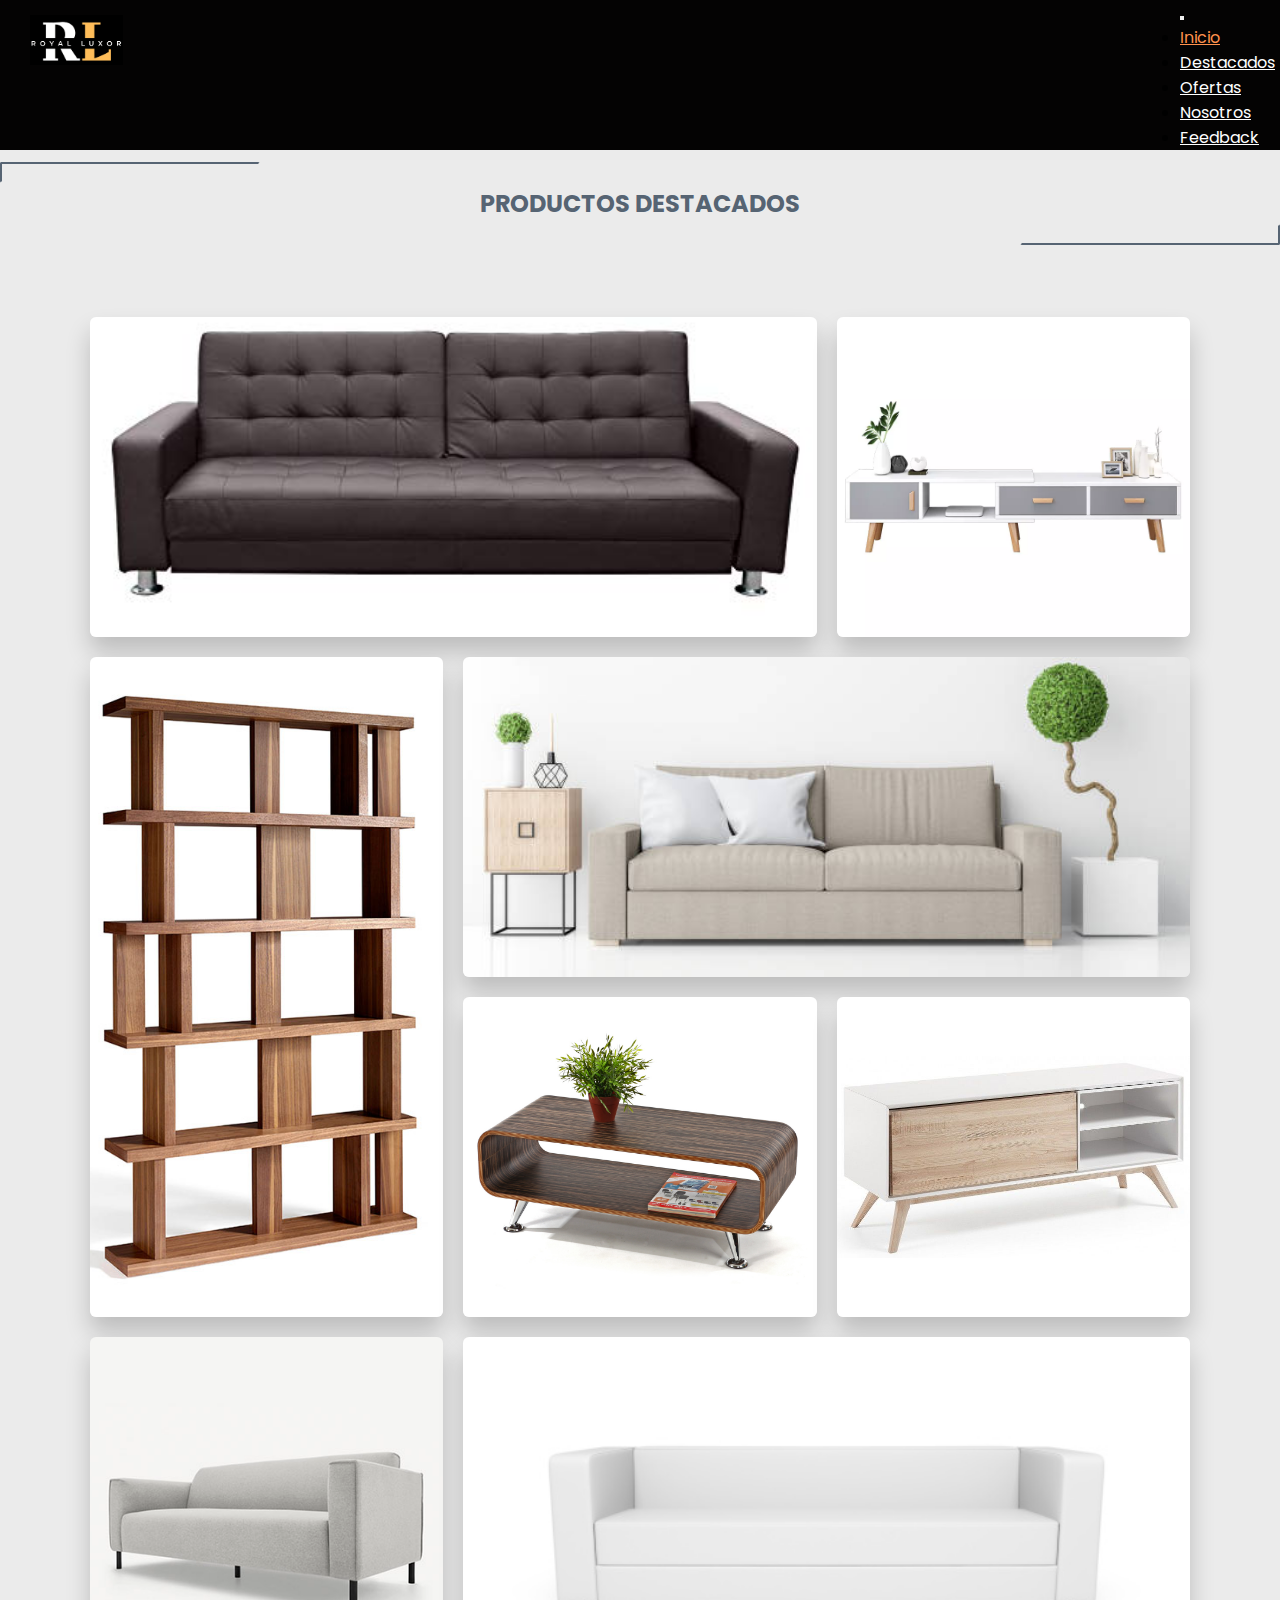
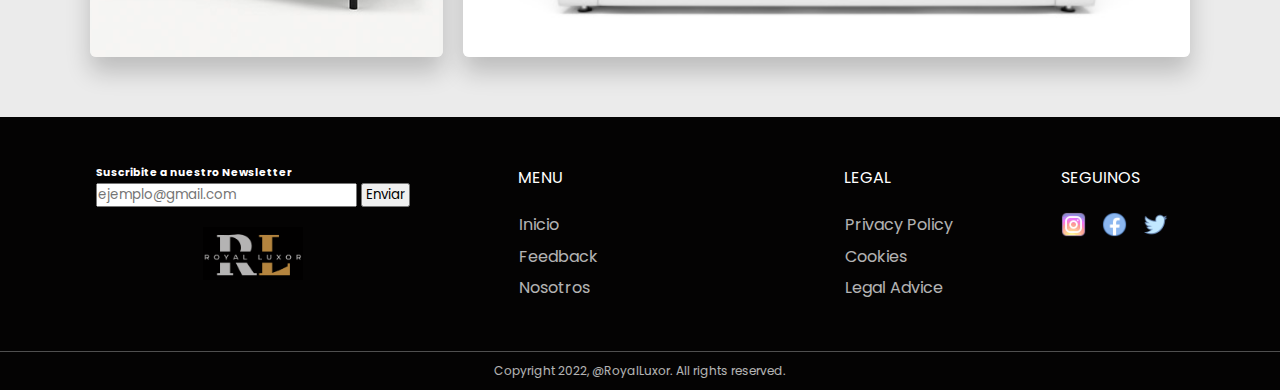
==== commit f15176cf: "actualizaciones 3er entrega proyecto final" ====
--- a/secciones/destacados.html
+++ b/secciones/destacados.html
@@ -6,8 +6,10 @@
     <meta http-equiv="X-UA-Compatible" content="IE=edge">
     <meta name="viewport" content="width=device-width, initial-scale=1.0">
     <meta name="description" content="Muebles destacados. Navegá entre nuestros articulos TOP y renová tu hogar HOY.">
-    <title>Articulos Destacados - Royal Luxor</title>
-    <link href="https://cdn.jsdelivr.net/npm/bootstrap@5.2.0-beta1/dist/css/bootstrap.min.css" rel="stylesheet" integrity="sha384-0evHe/X+R7YkIZDRvuzKMRqM+OrBnVFBL6DOitfPri4tjfHxaWutUpFmBp4vmVor" crossorigin="anonymous">
+    <meta name="keywords" content="destacados, muebles, sillones, sillas, mesas, sofa, exclusivo, calidad, premium">
+    <title>Royal Luxor - Destacados</title>
+    <link href="https://cdn.jsdelivr.net/npm/bootstrap@5.2.0-beta1/dist/css/bootstrap.min.css" rel="stylesheet"
+        integrity="sha384-0evHe/X+R7YkIZDRvuzKMRqM+OrBnVFBL6DOitfPri4tjfHxaWutUpFmBp4vmVor" crossorigin="anonymous">
     <link rel="stylesheet" href="../estilos/style.css">
     <link rel="shortcut icon" href="../img/favicon/favicon.png">
 </head>
@@ -17,124 +19,140 @@
         <header class="header">
             <a href="../index.html">
                 <img src="../img/Logos/logoSobreNegro.png" alt="">
-                </a>
-                <nav class="navbar navbar-expand-lg">
-                    <div class="container-fluid">
-                      <button class="navbar-toggler bg-light" id="boton" type="button" data-bs-toggle="collapse" data-bs-target="#navbarNav" aria-controls="navbarNav" aria-expanded="false" aria-label="Toggle navigation">
+            </a>
+            <nav class="navbar navbar-expand-lg">
+                <div class="container-fluid">
+                    <button class="navbar-toggler bg-light" id="boton" type="button" data-bs-toggle="collapse"
+                        data-bs-target="#navbarNav" aria-controls="navbarNav" aria-expanded="false"
+                        aria-label="Toggle navigation">
                         <span class="navbar-toggler-icon"></span>
-                      </button>
-                      <div class="collapse navbar-collapse" id="navbarNav">
+                    </button>
+                    <div class="collapse navbar-collapse" id="navbarNav">
                         <ul class="navbar-nav">
-                          <li class="nav-item">
-                            <a class="nav-link active" id="link-a-navbar-inicio" aria-current="page" href="../index.html">Inicio</a>
-                          </li>
-                          <li class="nav-item">
-                            <a class="nav-link active" id="link-a-navbar" aria-current="page" href="destacados.html">Destacados</a>
-                          </li>
-                          <li class="nav-item">
-                            <a class="nav-link active" id="link-a-navbar" aria-current="page" href="ofertas.html">Ofertas</a>
-                          </li>
-                          <li class="nav-item">
-                            <a class="nav-link active" id="link-a-navbar" aria-current="page" href="nosotros.html">Nosotros</a>
-                          </li>
-                          <li class="nav-item">
-                            <a class="nav-link active" id="link-a-navbar" aria-current="page" href="feedback.html">Feedback</a>
-                          </li>
+                            <li class="nav-item">
+                                <a class="nav-link active" id="link-a-navbar-inicio" aria-current="page"
+                                    href="../index.html">Inicio</a>
+                            </li>
+                            <li class="nav-item">
+                                <a class="nav-link active" id="link-a-navbar" aria-current="page"
+                                    href="destacados.html">Destacados</a>
+                            </li>
+                            <li class="nav-item">
+                                <a class="nav-link active" id="link-a-navbar" aria-current="page"
+                                    href="ofertas.html">Ofertas</a>
+                            </li>
+                            <li class="nav-item">
+                                <a class="nav-link active" id="link-a-navbar" aria-current="page"
+                                    href="nosotros.html">Nosotros</a>
+                            </li>
+                            <li class="nav-item">
+                                <a class="nav-link active" id="link-a-navbar" aria-current="page"
+                                    href="feedback.html">Feedback</a>
+                            </li>
                         </ul>
-                      </div>
                     </div>
-                  </nav>
+                </div>
+            </nav>
         </header>
 
         <main class="mainDestacados">
+            <div class="div-boton-ingresados">
+                <button class="button type1">
+                    PRODUCTOS DESTACADOS
+                </button>
+            </div>
             <div class="container-main-destacados">
                 <div class="box-img-destacados">
-                        <figure class="destacados-imagen1">
-                            <img src="../img/galeriaDestacadosGrid/sillon-cuero.jpg" class="imagen-sillon-destacados"alt="img-galeria">
-                        </figure>
+                    <figure class="destacados-imagen1">
+                        <img src="../img/galeriaDestacadosGrid/sillon-cuero.jpg" class="imagen-sillon-destacados"
+                            alt="img-galeria">
+                    </figure>
                 </div>
                 <div class="box-img-destacados">
-                        <figure class="destacados-imagen2">
-                            <img src="../img/galeriaDestacadosGrid/mesa-3-cajones.jpg" alt="img-galeria">
-                        </figure>
+                    <figure class="destacados-imagen2">
+                        <img src="../img/galeriaDestacadosGrid/mesa-3-cajones.jpg" alt="img-galeria">
+                    </figure>
                 </div>
                 <div class="box-img-destacados">
-                        <figure class="destacados-imagen3">
-                            <img src="../img/galeriaDestacadosGrid/libreria-flotante.jpg" alt="img-galeria">
-                        </figure>
+                    <figure class="destacados-imagen3">
+                        <img src="../img/galeriaDestacadosGrid/libreria-flotante.jpg" alt="img-galeria">
+                    </figure>
                 </div>
                 <div class="box-img-destacados">
-                        <figure class="destacados-imagen4">
-                            <img class="imagen-living-destacados" src="../img/galeriaDestacadosGrid/set-living.jpg" alt="img-galeria">
-                        </figure>
+                    <figure class="destacados-imagen4">
+                        <img class="imagen-living-destacados" src="../img/galeriaDestacadosGrid/set-living.jpg"
+                            alt="img-galeria">
+                    </figure>
                 </div>
                 <div class="box-img-destacados">
-                        <figure class="destacados-imagen5">
-                            <img src="../img/galeriaDestacadosGrid/mesita-madera.jpg" alt="img-galeria">
-                        </figure>
+                    <figure class="destacados-imagen5">
+                        <img src="../img/galeriaDestacadosGrid/mesita-madera.jpg" alt="img-galeria">
+                    </figure>
                 </div>
                 <div class="box-img-destacados">
-                        <figure class="destacados-imagen6">
-                            <img src="../img/galeriaDestacadosGrid/mesita-minimal.jpg" alt="img-galeria">
-                        </figure>
+                    <figure class="destacados-imagen6">
+                        <img src="../img/galeriaDestacadosGrid/mesita-minimal.jpg" alt="img-galeria">
+                    </figure>
                 </div>
                 <div class="box-img-destacados">
-                        <figure class="destacados-imagen7">
-                            <img src="../img/galeriaDestacadosGrid/sofa-estilo-minimalista-3-plazas.jpg" alt="img-galeria">
-                        </figure>
+                    <figure class="destacados-imagen7">
+                        <img src="../img/galeriaDestacadosGrid/sofa-estilo-minimalista-3-plazas.jpg" alt="img-galeria">
+                    </figure>
                 </div>
                 <div class="box-img-destacados">
-                        <figure class="destacados-imagen8">
-                            <img src="../img/galeriaDestacadosGrid/sofa-blanco.jpg" alt="img-galeria">
-                        </figure>
+                    <figure class="destacados-imagen8">
+                        <img src="../img/galeriaDestacadosGrid/sofa-blanco.jpg" alt="img-galeria">
+                    </figure>
                 </div>
 
             </div>
         </main>
 
         <footer>
-          <div class="footer-container">
-              <div class="footer-content-container">
-                  <form action="#">
-                      <h6>Suscribite a nuestro Newsletter</h4>
-                    <label for="email">
-                        <input type="email" placeholder="ejemplo@gmail.com" name="email">
-                        <input type="submit" value="Enviar" class="boton-newsletter">
-                    </label>
-                </form>
-                <img src="../img/Logos/logoSobreNegro.png" alt="">
-              </div>
-              <div class="footer-menus">
-                  <div class="footer-content-container">
-                      <span class="menu-titulo-footer">menu</span>
-                      <a href="" class="menu-item-footer">Inicio</a>
-                      <a href="" class="menu-item-footer">Feedback</a>
-                      <a href="" class="menu-item-footer">Nosotros</a>
-                  </div>
-                  <div class="footer-content-container">
-                      <span class="menu-titulo-footer">legal</span>
-                      <a href="" class="menu-item-footer">Privacy Policy</a>
-                      <a href="" class="menu-item-footer">Cookies</a>
-                      <a href="" class="menu-item-footer">Legal Advice</a>
-                  </div>
-              </div>
-              
-              <div class="footer-content-container">
-                  <span class="menu-titulo-footer">Seguinos</span>
-                  <div class="social-container-footer">
-                      <a href="" class="social-link-footer"></a>
-                      <a href="" class="social-link-footer"></a>
-                      <a href="" class="social-link-footer"></a>
-                  </div>
-              </div>
-          </div>
-          <div class="copyright-container">
-              <span class="copyright-footer-contenido">Copyright 2022, @RoyalLuxor. All rights reserved.</span>
-          </div>
-      </footer>
+            <div class="footer-container">
+                <div class="footer-content-container">
+                    <form action="#">
+                        <h6>Suscribite a nuestro Newsletter</h4>
+                            <label for="email">
+                                <input type="email" placeholder="ejemplo@gmail.com" name="email">
+                                <input type="submit" value="Enviar" class="boton-newsletter">
+                            </label>
+                    </form>
+                    <img src="../img/Logos/logoSobreNegro.png" alt="">
+                </div>
+                <div class="footer-menus">
+                    <div class="footer-content-container">
+                        <span class="menu-titulo-footer">menu</span>
+                        <a href="" class="menu-item-footer">Inicio</a>
+                        <a href="" class="menu-item-footer">Feedback</a>
+                        <a href="" class="menu-item-footer">Nosotros</a>
+                    </div>
+                    <div class="footer-content-container">
+                        <span class="menu-titulo-footer">legal</span>
+                        <a href="" class="menu-item-footer">Privacy Policy</a>
+                        <a href="" class="menu-item-footer">Cookies</a>
+                        <a href="" class="menu-item-footer">Legal Advice</a>
+                    </div>
+                </div>
+
+                <div class="footer-content-container">
+                    <span class="menu-titulo-footer">Seguinos</span>
+                    <div class="social-container-footer">
+                        <a href="" class="social-link-footer"></a>
+                        <a href="" class="social-link-footer"></a>
+                        <a href="" class="social-link-footer"></a>
+                    </div>
+                </div>
+            </div>
+            <div class="copyright-container">
+                <span class="copyright-footer-contenido">Copyright 2022, @RoyalLuxor. All rights reserved.</span>
+            </div>
+        </footer>
     </div>
 
-<script src="https://cdn.jsdelivr.net/npm/bootstrap@5.2.0-beta1/dist/js/bootstrap.bundle.min.js" integrity="sha384-pprn3073KE6tl6bjs2QrFaJGz5/SUsLqktiwsUTF55Jfv3qYSDhgCecCxMW52nD2" crossorigin="anonymous"></script>
+    <script src="https://cdn.jsdelivr.net/npm/bootstrap@5.2.0-beta1/dist/js/bootstrap.bundle.min.js"
+        integrity="sha384-pprn3073KE6tl6bjs2QrFaJGz5/SUsLqktiwsUTF55Jfv3qYSDhgCecCxMW52nD2"
+        crossorigin="anonymous"></script>
 
 </body>
 
--- a/estilos/style.css
+++ b/estilos/style.css
@@ -5,6 +5,7 @@
 :root {
   --colorNaranja: rgba(255, 145, 77, 255);
   --colorNegro: #040303;
+  --colorBody: #ebebeb;
 }
 
 * {
@@ -16,7 +17,7 @@
 }
 
 body {
-  background-color: #ebebeb;
+  background-color: var(--colorBody);
 }
 
 .botonGeneral, .portada a, .rebajas a {
@@ -701,6 +702,247 @@
   background-image: url(../img/nosotros/banderas-2020.jpg);
 }
 
+/* ------------------- FEEDBACK ------------------- */
+.background {
+  display: -webkit-box;
+  display: -ms-flexbox;
+  display: flex;
+  min-height: 100vh;
+}
+
+.container {
+  -webkit-box-flex: 0;
+      -ms-flex: 0 1 700px;
+          flex: 0 1 700px;
+  margin: auto;
+  padding: 10px;
+}
+
+.screen {
+  position: relative;
+  background: #3e3e3e;
+  border-radius: 5px;
+}
+
+.screen:after {
+  content: '';
+  display: block;
+  position: absolute;
+  top: 0;
+  left: 20px;
+  right: 20px;
+  bottom: 0;
+  border-radius: 15px;
+  -webkit-box-shadow: 0 20px 40px rgba(0, 0, 0, 0.4);
+          box-shadow: 0 20px 40px rgba(0, 0, 0, 0.4);
+  z-index: -1;
+}
+
+.screen-header {
+  display: -webkit-box;
+  display: -ms-flexbox;
+  display: flex;
+  -webkit-box-align: center;
+      -ms-flex-align: center;
+          align-items: center;
+  padding: 10px 20px;
+  background: #4d4d4f;
+  border-top-left-radius: 15px;
+  border-top-right-radius: 15px;
+}
+
+.screen-header-left {
+  margin-right: auto;
+}
+
+.screen-header-button {
+  display: inline-block;
+  width: 8px;
+  height: 8px;
+  margin-right: 3px;
+  border-radius: 8px;
+  background: var(--colorBody);
+}
+
+.screen-header-button.close {
+  background: black;
+}
+
+.screen-header-button.maximize {
+  background: var(--colorNaranja);
+}
+
+.screen-header-button.minimize {
+  background: black;
+}
+
+.screen-header-right {
+  display: -webkit-box;
+  display: -ms-flexbox;
+  display: flex;
+}
+
+.screen-header-ellipsis {
+  width: 3px;
+  height: 3px;
+  margin-left: 2px;
+  border-radius: 8px;
+  background: #999;
+}
+
+.screen-body {
+  display: -webkit-box;
+  display: -ms-flexbox;
+  display: flex;
+}
+
+.screen-body-item {
+  -webkit-box-flex: 1;
+      -ms-flex: 1;
+          flex: 1;
+  padding: 50px;
+}
+
+.screen-body-item.left {
+  display: -webkit-box;
+  display: -ms-flexbox;
+  display: flex;
+  -webkit-box-orient: vertical;
+  -webkit-box-direction: normal;
+      -ms-flex-direction: column;
+          flex-direction: column;
+}
+
+.app-title {
+  display: -webkit-box;
+  display: -ms-flexbox;
+  display: flex;
+  -webkit-box-orient: vertical;
+  -webkit-box-direction: normal;
+      -ms-flex-direction: column;
+          flex-direction: column;
+  position: relative;
+  color: var(--colorNaranja);
+  font-size: 26px;
+}
+
+.app-title:after {
+  content: '';
+  display: block;
+  position: absolute;
+  left: 0;
+  bottom: -10px;
+  width: 25px;
+  height: 4px;
+  background: var(--colorNaranja);
+}
+
+.app-contact {
+  margin-top: auto;
+  font-size: 8px;
+  color: #888;
+}
+
+.app-form-group {
+  margin-bottom: 15px;
+}
+
+.app-form-group.message {
+  margin-top: 40px;
+}
+
+.app-form-group.buttons {
+  margin-bottom: 0;
+  text-align: right;
+}
+
+.app-form-control {
+  width: 100%;
+  padding: 10px 0;
+  background: none;
+  border: none;
+  border-bottom: 1px solid #666;
+  color: #ddd;
+  font-size: 14px;
+  text-transform: uppercase;
+  outline: none;
+  -webkit-transition: border-color .2s;
+  transition: border-color .2s;
+}
+
+.app-form-control::-webkit-input-placeholder {
+  color: #666;
+}
+
+.app-form-control:-ms-input-placeholder {
+  color: #666;
+}
+
+.app-form-control::-ms-input-placeholder {
+  color: #666;
+}
+
+.app-form-control::placeholder {
+  color: #666;
+}
+
+.app-form-control:focus {
+  border-bottom-color: #ddd;
+}
+
+.app-form-button {
+  background: none;
+  border: none;
+  margin-right: 5px;
+  color: var(--colorNaranja);
+  font-size: 14px;
+  cursor: pointer;
+  outline: none;
+}
+
+.app-form-button:hover {
+  font-size: 15px;
+}
+
+.dribbble {
+  width: 20px;
+  height: 20px;
+  margin: 0 5px;
+}
+
+@media screen and (max-width: 520px) {
+  .screen-body {
+    -webkit-box-orient: vertical;
+    -webkit-box-direction: normal;
+        -ms-flex-direction: column;
+            flex-direction: column;
+  }
+  .screen-body-item.left {
+    margin-bottom: 30px;
+  }
+  .app-title {
+    -webkit-box-orient: horizontal;
+    -webkit-box-direction: normal;
+        -ms-flex-direction: row;
+            flex-direction: row;
+  }
+  .app-title span {
+    margin-right: 12px;
+  }
+  .app-title:after {
+    display: none;
+  }
+}
+
+@media screen and (max-width: 600px) {
+  .screen-body {
+    padding: 40px;
+  }
+  .screen-body-item {
+    padding: 0;
+  }
+}
+
 /* ------------------- FOOTER ------------------- */
 footer {
   -ms-grid-row: 3;
@@ -908,6 +1150,28 @@
   .container-main-destacados .box-img-destacados:nth-child(8) {
     -ms-grid-column: span 2;
         grid-column-start: span 2;
+  }
+}
+
+@media (max-width: 1084px) {
+  .renglon-nosotros .imagen-nosotros {
+    width: 40%;
+  }
+  .renglon-nosotros .titulo-texto-nosotros {
+    width: 40%;
+  }
+  .renglon-nosotros .imagen-nosotros div {
+    margin-top: 5%;
+  }
+}
+
+@media (max-width: 1013px) {
+  .renglon-nosotros .div-numero-nosotros p {
+    font-size: 45px;
+    margin-top: 30%;
+  }
+  .renglon-nosotros .titulo-texto-nosotros .texto-nosotros p {
+    font-size: small;
   }
 }
 
@@ -1060,6 +1324,12 @@
   }
 }
 
+@media (max-width: 837px) {
+  .renglon-nosotros .div-numero-nosotros p {
+    margin-top: 38%;
+  }
+}
+
 @media screen and (max-width: 816px) {
   .header {
     -webkit-box-orient: vertical;
@@ -1149,6 +1419,12 @@
   }
 }
 
+@media (max-width: 686px) {
+  .renglon-nosotros .div-numero-nosotros p {
+    margin-top: 45%;
+  }
+}
+
 @media screen and (max-width: 620px) {
   .galeriaDestacados {
     padding-top: 5px;
@@ -1160,6 +1436,19 @@
   }
 }
 
+@media (max-width: 610px) {
+  .renglon-nosotros .titulo-texto-nosotros .texto-nosotros p {
+    font-size: 10px;
+  }
+}
+
+@media (max-width: 521px) {
+  .renglon-nosotros .div-numero-nosotros p {
+    font-size: 35px;
+    margin-top: 65%;
+  }
+}
+
 @media screen and (max-width: 480px) {
   .portada h1 {
     font-size: 40px;
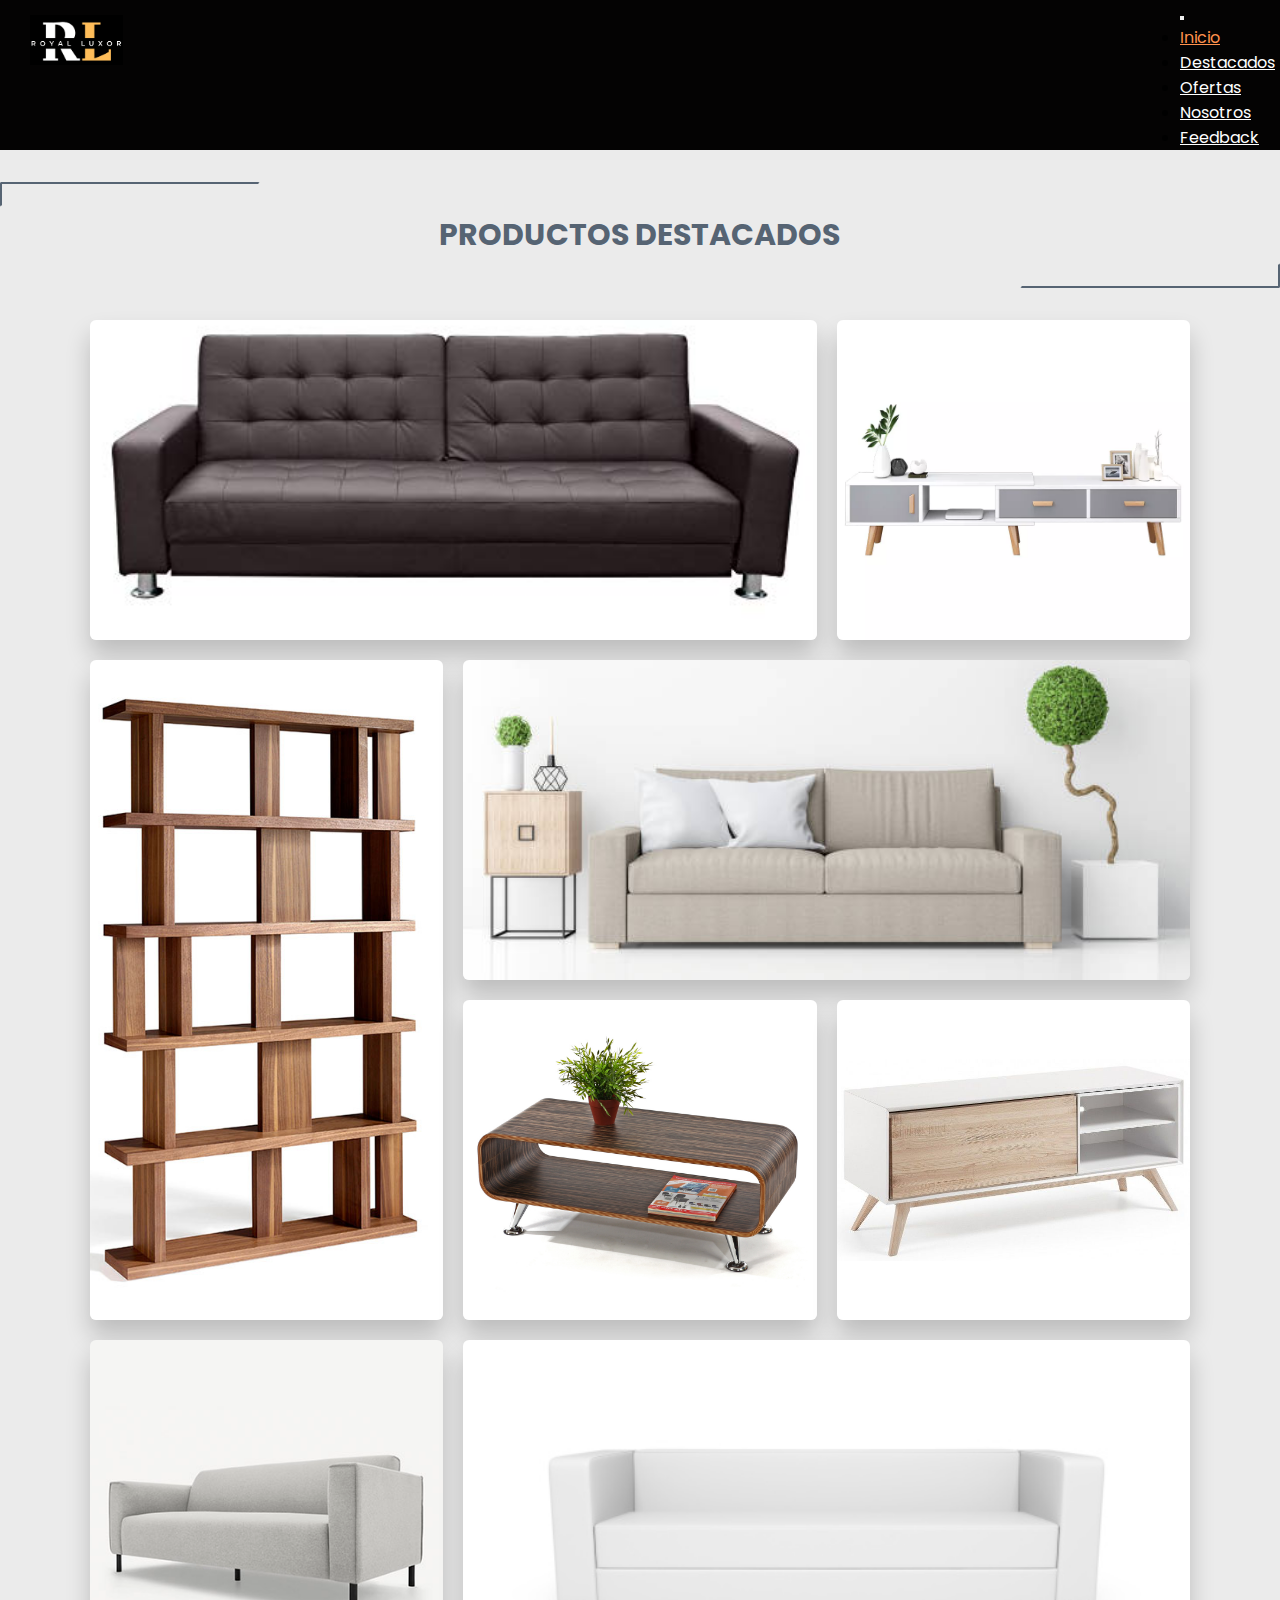
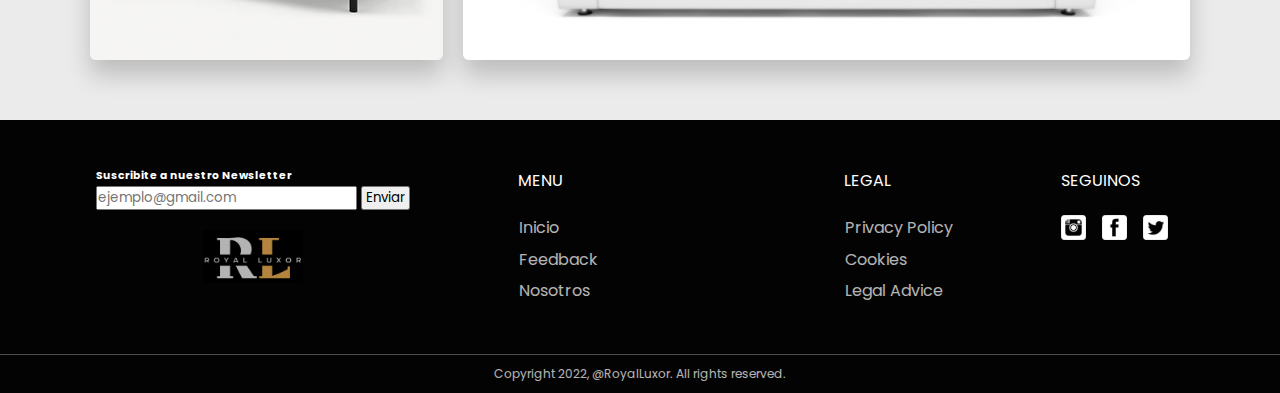
==== commit 3f9979a6: "Entrega final" ====
--- a/secciones/destacados.html
+++ b/secciones/destacados.html
@@ -56,12 +56,15 @@
         </header>
 
         <main class="mainDestacados">
-            <div class="div-boton-ingresados">
-                <button class="button type1">
-                    PRODUCTOS DESTACADOS
-                </button>
+            <div class="container-xl">
+                <div class="div-boton-ingresados" id="div-boton-ingresados">
+                    <button class="button type1">
+                        PRODUCTOS DESTACADOS
+                    </button>
+                </div>
             </div>
-            <div class="container-main-destacados">
+
+            <section class="container-main-destacados">
                 <div class="box-img-destacados">
                     <figure class="destacados-imagen1">
                         <img src="../img/galeriaDestacadosGrid/sillon-cuero.jpg" class="imagen-sillon-destacados"
@@ -105,7 +108,7 @@
                     </figure>
                 </div>
 
-            </div>
+            </section>
         </main>
 
         <footer>
--- a/estilos/style.css
+++ b/estilos/style.css
@@ -6,6 +6,7 @@
   --colorNaranja: rgba(255, 145, 77, 255);
   --colorNegro: #040303;
   --colorBody: #ebebeb;
+  --colorGris: #8A8A8A;
 }
 
 * {
@@ -39,12 +40,9 @@
       grid-template-columns: 1fr 1fr 1fr;
   -ms-grid-rows: 0.4fr auto 0.5fr;
       grid-template-rows: 0.4fr auto 0.5fr;
-      grid-template-areas: "header header header"- "main main main"- "footer footer footer";
-}
-
-/* ----------------------------------------------------- HEADER -----------------------------------------------------*/
+      grid-template-areas: "header header header" "main main main" "footer footer footer";
+}
+
 .header {
   -ms-grid-row: 1;
   -ms-grid-column: 1;
@@ -98,7 +96,6 @@
   width: 100%;
 }
 
-/* ----------------------------------------------------------- BODY ----------------------------------------------------------- */
 /* ------------------------INDEX------------------------ */
 .main {
   -ms-grid-row: 2;
@@ -111,11 +108,12 @@
   background-image: -webkit-gradient(linear, left top, left bottom, from(rgba(255, 255, 255, 0.2)), to(rgba(0, 0, 0, 0.9))), url(../img/Portada/portada.jpg);
   background-image: linear-gradient(rgba(255, 255, 255, 0.2), rgba(0, 0, 0, 0.9)), url(../img/Portada/portada.jpg);
   width: 100%;
-  height: 90vh;
+  height: 500px;
   -ms-flex-wrap: nowrap;
       flex-wrap: nowrap;
   background-position: bottom;
   background-repeat: no-repeat;
+  background-size: cover;
   display: -webkit-box;
   display: -ms-flexbox;
   display: flex;
@@ -404,11 +402,19 @@
   grid-area: main;
 }
 
+#div-boton-ingresados {
+  margin-top: 20px;
+}
+
+#div-boton-ingresados button {
+  font-size: 30px;
+}
+
 .container-main-destacados {
   width: 100%;
   max-width: 1100px;
   margin: auto;
-  margin-top: 60px;
+  margin-top: 20px;
   margin-bottom: 60px;
   display: -ms-grid;
   display: grid;
@@ -558,6 +564,7 @@
 
 .owl-container .titulo {
   text-align: center;
+  margin-top: 20px;
 }
 
 .div-carrusel-ofertas {
@@ -586,7 +593,15 @@
 .descripcion-carrusel-ofertas {
   background-color: white;
   width: 100%;
+  height: 150px;
   border-top: 1px solid rgba(51, 51, 51, 0.1);
+  display: -webkit-box;
+  display: -ms-flexbox;
+  display: flex;
+  -webkit-box-orient: vertical;
+  -webkit-box-direction: normal;
+      -ms-flex-direction: column;
+          flex-direction: column;
 }
 
 .descripcion-carrusel-ofertas p {
@@ -613,10 +628,10 @@
   -webkit-box-direction: normal;
       -ms-flex-direction: column;
           flex-direction: column;
-  -webkit-box-pack: center;
-      -ms-flex-pack: center;
-          justify-content: center;
-  margin-top: 5px;
+  -webkit-box-pack: end;
+      -ms-flex-pack: end;
+          justify-content: flex-end;
+  margin-top: auto;
 }
 
 .descripcion-carrusel-ofertas .container-xl span {
@@ -712,8 +727,8 @@
 
 .container {
   -webkit-box-flex: 0;
-      -ms-flex: 0 1 700px;
-          flex: 0 1 700px;
+      -ms-flex: 0 1 900px;
+          flex: 0 1 900px;
   margin: auto;
   padding: 10px;
 }
@@ -839,8 +854,8 @@
 
 .app-contact {
   margin-top: auto;
-  font-size: 8px;
-  color: #888;
+  font-size: 15px;
+  color: var(--colorGris);
 }
 
 .app-form-group {
@@ -861,7 +876,7 @@
   padding: 10px 0;
   background: none;
   border: none;
-  border-bottom: 1px solid #666;
+  border-bottom: 1px solid var(--colorGris);
   color: #ddd;
   font-size: 14px;
   text-transform: uppercase;
@@ -871,19 +886,19 @@
 }
 
 .app-form-control::-webkit-input-placeholder {
-  color: #666;
+  color: #8A8A8A;
 }
 
 .app-form-control:-ms-input-placeholder {
-  color: #666;
+  color: #8A8A8A;
 }
 
 .app-form-control::-ms-input-placeholder {
-  color: #666;
+  color: #8A8A8A;
 }
 
 .app-form-control::placeholder {
-  color: #666;
+  color: #8A8A8A;
 }
 
 .app-form-control:focus {
@@ -908,39 +923,6 @@
   width: 20px;
   height: 20px;
   margin: 0 5px;
-}
-
-@media screen and (max-width: 520px) {
-  .screen-body {
-    -webkit-box-orient: vertical;
-    -webkit-box-direction: normal;
-        -ms-flex-direction: column;
-            flex-direction: column;
-  }
-  .screen-body-item.left {
-    margin-bottom: 30px;
-  }
-  .app-title {
-    -webkit-box-orient: horizontal;
-    -webkit-box-direction: normal;
-        -ms-flex-direction: row;
-            flex-direction: row;
-  }
-  .app-title span {
-    margin-right: 12px;
-  }
-  .app-title:after {
-    display: none;
-  }
-}
-
-@media screen and (max-width: 600px) {
-  .screen-body {
-    padding: 40px;
-  }
-  .screen-body-item {
-    padding: 0;
-  }
 }
 
 /* ------------------- FOOTER ------------------- */
@@ -1044,8 +1026,8 @@
   padding-left: 1px;
   color: white;
   text-decoration: none;
-  -webkit-transition: 0.3s;
-  transition: 0.3s;
+  -webkit-transition: 0.1s;
+  transition: 0.1s;
 }
 
 .menu-item-footer:hover {
@@ -1243,9 +1225,6 @@
     -webkit-box-direction: normal;
         -ms-flex-direction: column;
             flex-direction: column;
-    -webkit-box-pack: justify;
-        -ms-flex-pack: justify;
-            justify-content: space-between;
     -webkit-box-align: center;
         -ms-flex-align: center;
             align-items: center;
@@ -1257,17 +1236,15 @@
     display: -ms-flexbox;
     display: flex;
     width: 99vw;
-  }
-  .header nav ul li {
     margin-top: 4px;
   }
-  .header figure img {
-    width: 190px;
-    height: 190px;
+  .container-fluid button {
+    -webkit-transition: 50s;
+    transition: 50s;
   }
   .header nav ul li a {
     padding: 5px;
-    background-color: #ff914d;
+    background-color: var(--colorNaranja);
     width: 100%;
     text-align: center;
   }
@@ -1275,9 +1252,8 @@
     -webkit-transform: scale(0.97);
             transform: scale(0.97);
   }
-  .header nav ul li #link-a-navbar-categorias {
-    background-color: white;
-    color: black;
+  .header nav ul li #link-a-navbar-inicio {
+    color: white;
   }
 }
 
@@ -1440,44 +1416,80 @@
   .renglon-nosotros .titulo-texto-nosotros .texto-nosotros p {
     font-size: 10px;
   }
-}
-
-@media (max-width: 521px) {
+  .screen-body {
+    padding: 40px;
+  }
+  .screen-body-item {
+    padding: 0;
+  }
+}
+
+@media screen and (max-width: 520px) {
   .renglon-nosotros .div-numero-nosotros p {
     font-size: 35px;
     margin-top: 65%;
   }
+  .screen-body {
+    -webkit-box-orient: vertical;
+    -webkit-box-direction: normal;
+        -ms-flex-direction: column;
+            flex-direction: column;
+  }
+  .screen-body-item.left {
+    margin-bottom: 30px;
+  }
+  .app-title {
+    -webkit-box-orient: horizontal;
+    -webkit-box-direction: normal;
+        -ms-flex-direction: row;
+            flex-direction: row;
+  }
+  .app-title span {
+    margin-right: 12px;
+  }
+  .app-title:after {
+    display: none;
+  }
 }
 
 @media screen and (max-width: 480px) {
   .portada h1 {
     font-size: 40px;
   }
+  .portada .textoArriba {
+    margin-bottom: 1px;
+  }
   .rebajas > div {
     width: 350px;
     height: 175px;
   }
 }
 
+@media screen and (max-width: 440px) {
+  .div-numero-nosotros p {
+    -webkit-writing-mode: vertical-lr;
+        -ms-writing-mode: tb-lr;
+            writing-mode: vertical-lr;
+    text-orientation: sideways;
+  }
+}
+
 @media screen and (max-width: 417px) {
   .portada .textoAbajo {
     text-align: center;
   }
 }
 
-.cuadrado--cuadrado {
-  background-color: red;
-}
-
-.cuadrado--cuadradoDos {
-  background-color: green;
-}
-
-.cuadrado--cuadradoTres {
-  background-color: blue;
-}
-
-.cuadrado--cuadradoCuatro {
-  background-color: purple;
+@media screen and (max-width: 388px) {
+  .renglon-nosotros {
+    height: 240px;
+  }
+}
+
+@media screen and (max-width: 371px) {
+  .rebajas > div {
+    width: 250px;
+    height: 125px;
+  }
 }
 /*# sourceMappingURL=style.css.map */